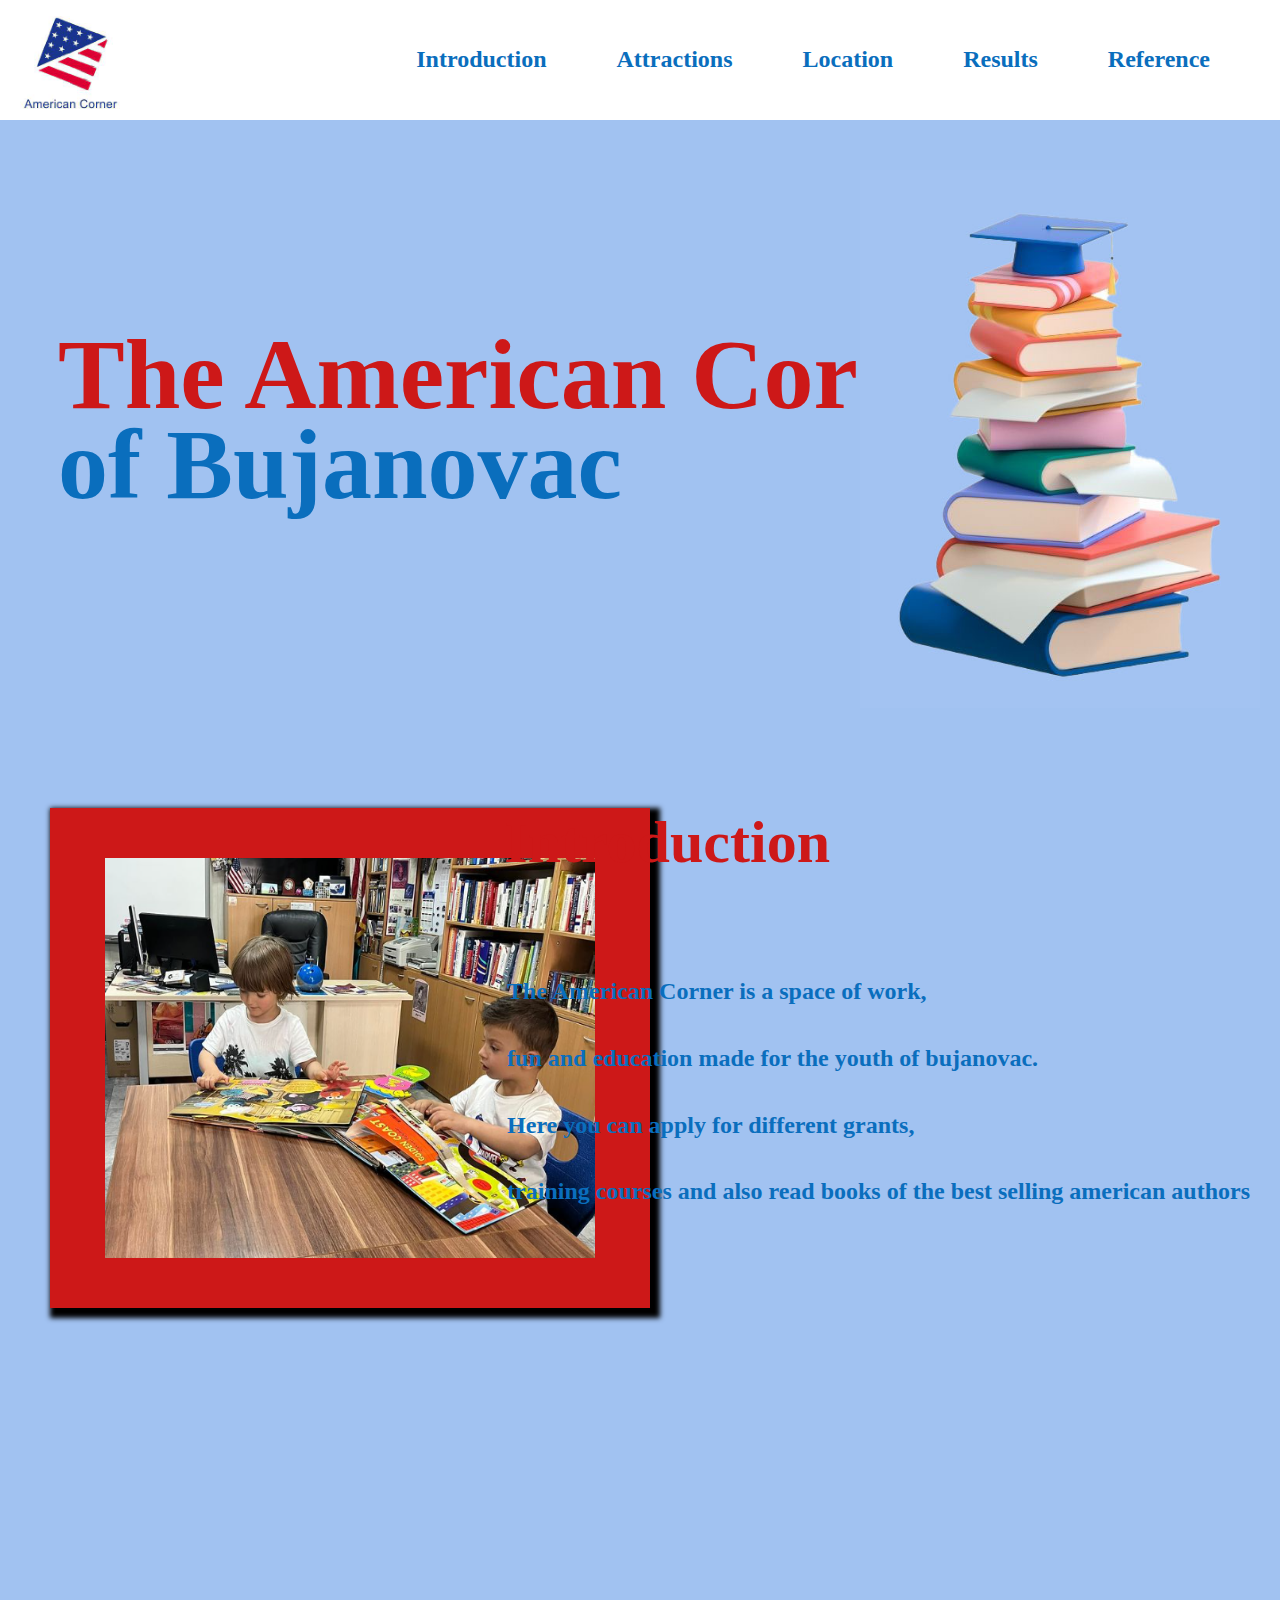
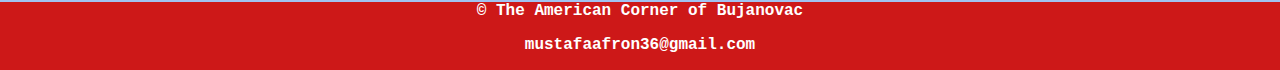
==== American Corner/index.html @ a991ea57 "Add files via upload" ====
<!DOCTYPE html>
<html lang="en">
<head>
    <meta charset="UTF-8">
    <meta http-equiv="X-UA-Compatible" content="IE=edge">
    <meta name="viewport" content="width=device-width, initial-scale=1.0">
    <link rel="stylesheet" href="css/style.css">
    <title>American Corner</title>
</head>
<body>
    <section>
    <header class="head1">
        <div class="list">
            <ol>
                <li><a href="reference.html"><h2>Reference</h2></a></li>
                <li><a href="results.html"><h2>Results</h2></a></li>
                <li><a href="location.html"><h2>Location</h2></a></li>
                <li><a href="attractions.html"><h2>Attractions</h2></a></li>
                <li><a href="#Introduction"><h2>Introduction</h2></a></li>
            </ol>
            <a href="index.html"><img class="img" src="images/download.jpg" ></a>
        </div>
    </header>
    <div class="text">
         <h1 class="h1">The American Corner</h1>
         <h1 class="h2">of Bujanovac</h1>
         <img src="images/AC.jpg">
    </div>
   </section>

    <section class="s1" id="Introduction">
    <div class="content">
            <h1 class="h3">Introduction</h1>
        <div class="text1"> 
            <h2>The American Corner is a space of work,</h2> 
            <h2>fun and education made for the youth of bujanovac.</h2>
            <h2> Here you can apply for different grants,</h2> 
            <h2>training courses and also read books of the best selling american authors </h2>
        </div>
        <div class="bg">
            <div class="image1">
               <img src="images/ac3.png">
            </div>
        </div>
           <br><b><br><br><br><br><br><br><br><br><br>
     </div>

    </section>
    
    <footer class="footer">
        <span>&copy; The American Corner of Bujanovac</span>
        <div id="CONTACT">
            <p>mustafaafron36@gmail.com</p>

        </div>
        
    </footer>

   
       

    
</body>
</html>
---- American Corner/css/style.css ----
body{
    background-color: #A1C2F1;
}
.head1{
    background-color: white;
    width: 100%;
    position: absolute;
    top: 0;
    right: 0;
    left: 0;
}
.list li{
    display: flex;
    float: right;
    margin-right: 70px;
    margin-top: 10px;
}
.img{
    width: 100px;
    height: 100px;
    margin-left: 20px;
}
.list a{
    text-decoration: none;
    color: #0A6EBD;
}
.list a:hover{
    text-decoration: underline;
}
.h1{
    display: flex;
    font-size: 100px;
    justify-content: center;
    align-items: center;
    position: absolute;
    top: 250px;
    margin-left: 50px;
    color: #CD1818;
}
.h2{
    display: flex;
    font-size: 100px;
    justify-content: center;
    align-items: center;
    position: absolute;
    top: 340px;
    margin-left: 50px;
    color: #0A6EBD;
}
.text img{
    position: absolute;
    right: 0;
    height: 550px;
    width: 400px;
    top: 170px;
    margin-right: 20px;
}
.s1{
    margin-top: 700px;
    display: flex;
    background-color: #A1C2F1;
    position: absolute;
    left: 0;
    right: 0;
}

.h3{
    color:#CD1818;
    position: absolute;
    right: 450px;
    font-size: 60px;
    margin-top: 100px;
}
.text1{
    color: #0A6EBD;
    position: absolute;
    right: 30px;
    margin-top: 250px;
    display: flex;
    flex-direction: column;
}
.image1{
    margin-top: 100px;
    margin-left: 55px;
}
.image1 img{
    width: 490px;
    height: 400px;
    margin-top: 50px;
}
.bg{
    background-color: #CD1818;
    width: 600px;
    margin-left: 50px;
    height: 500px;
    box-shadow: 5px 5px 5px 5px;

}
.s2{
    position: absolute;
    bottom: 0;
}
footer{
    background-color: #CD1818;
    color: #fff;
    justify-content: center;
    text-align: center;
    position: absolute;
    bottom: -770px;
    right: 0;
    left: 0;
    width: 100%;
    font-family: 'Courier New', Courier, monospace;
}
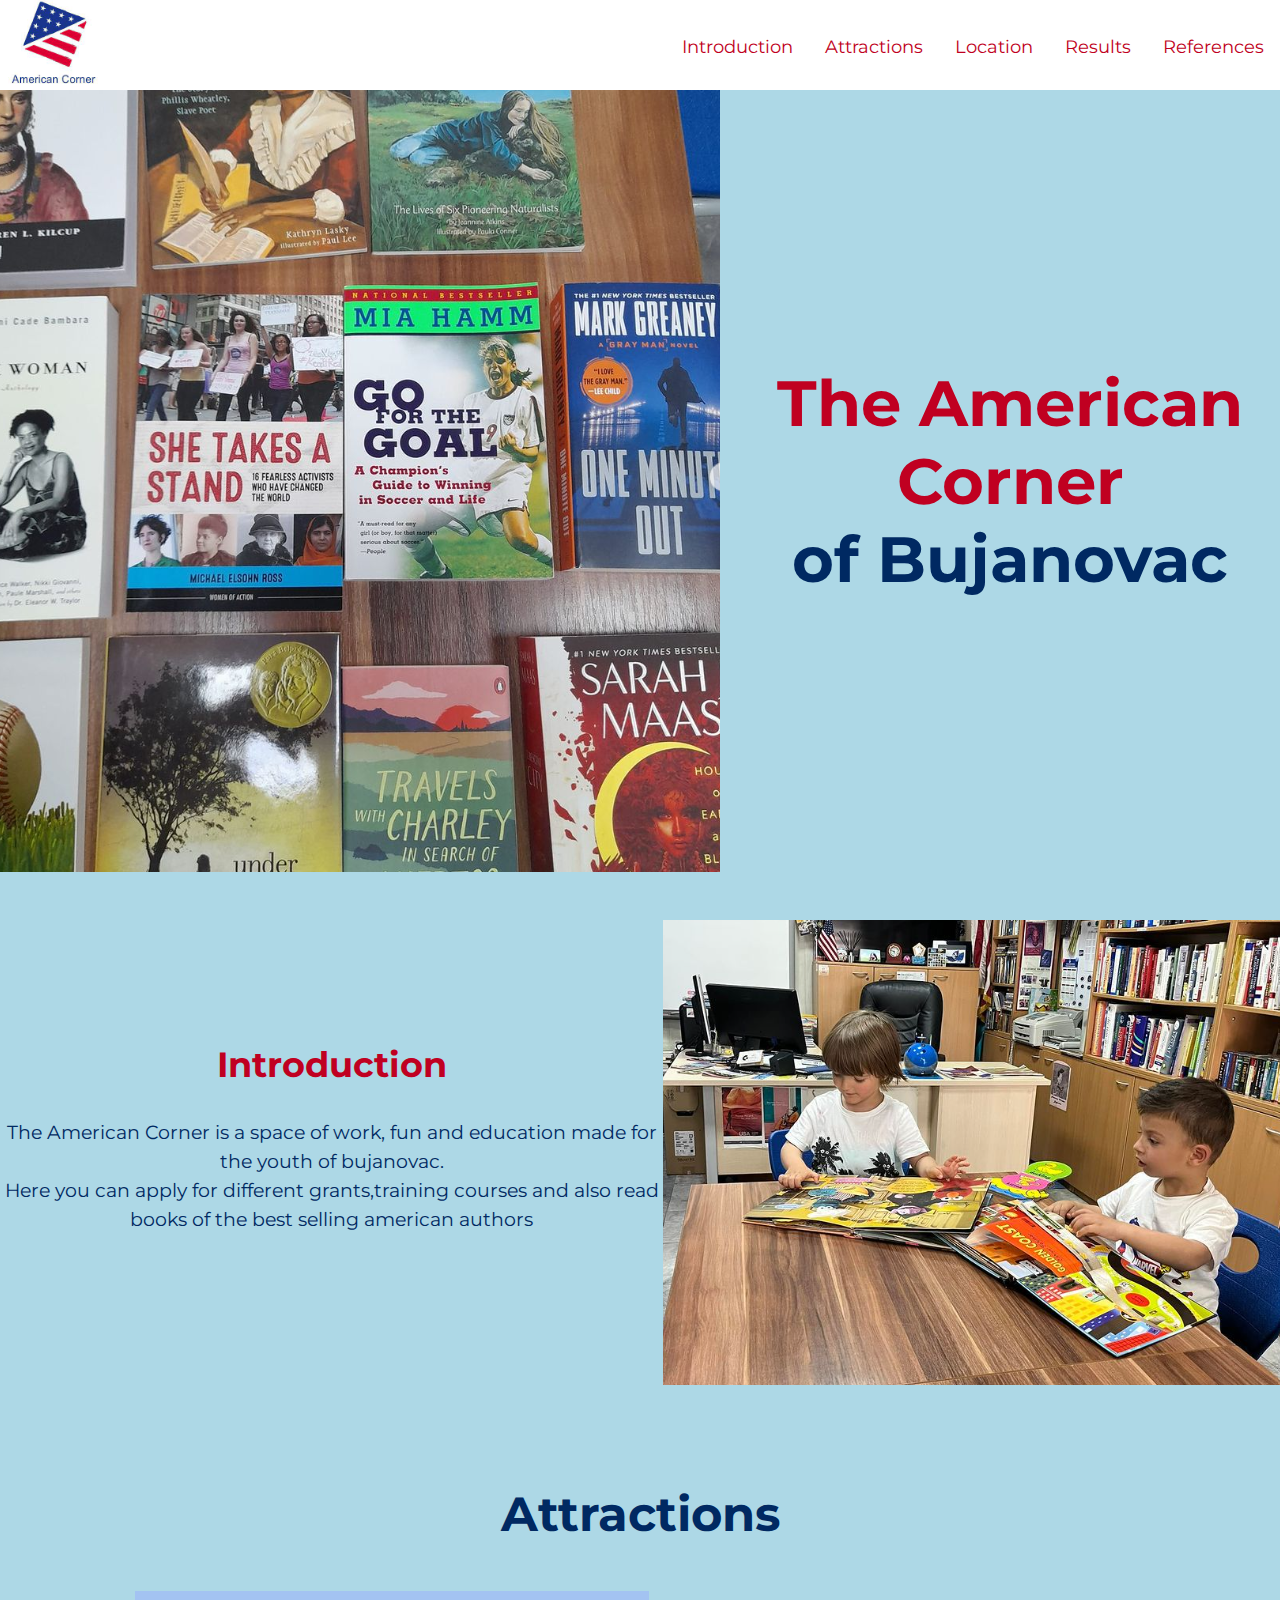
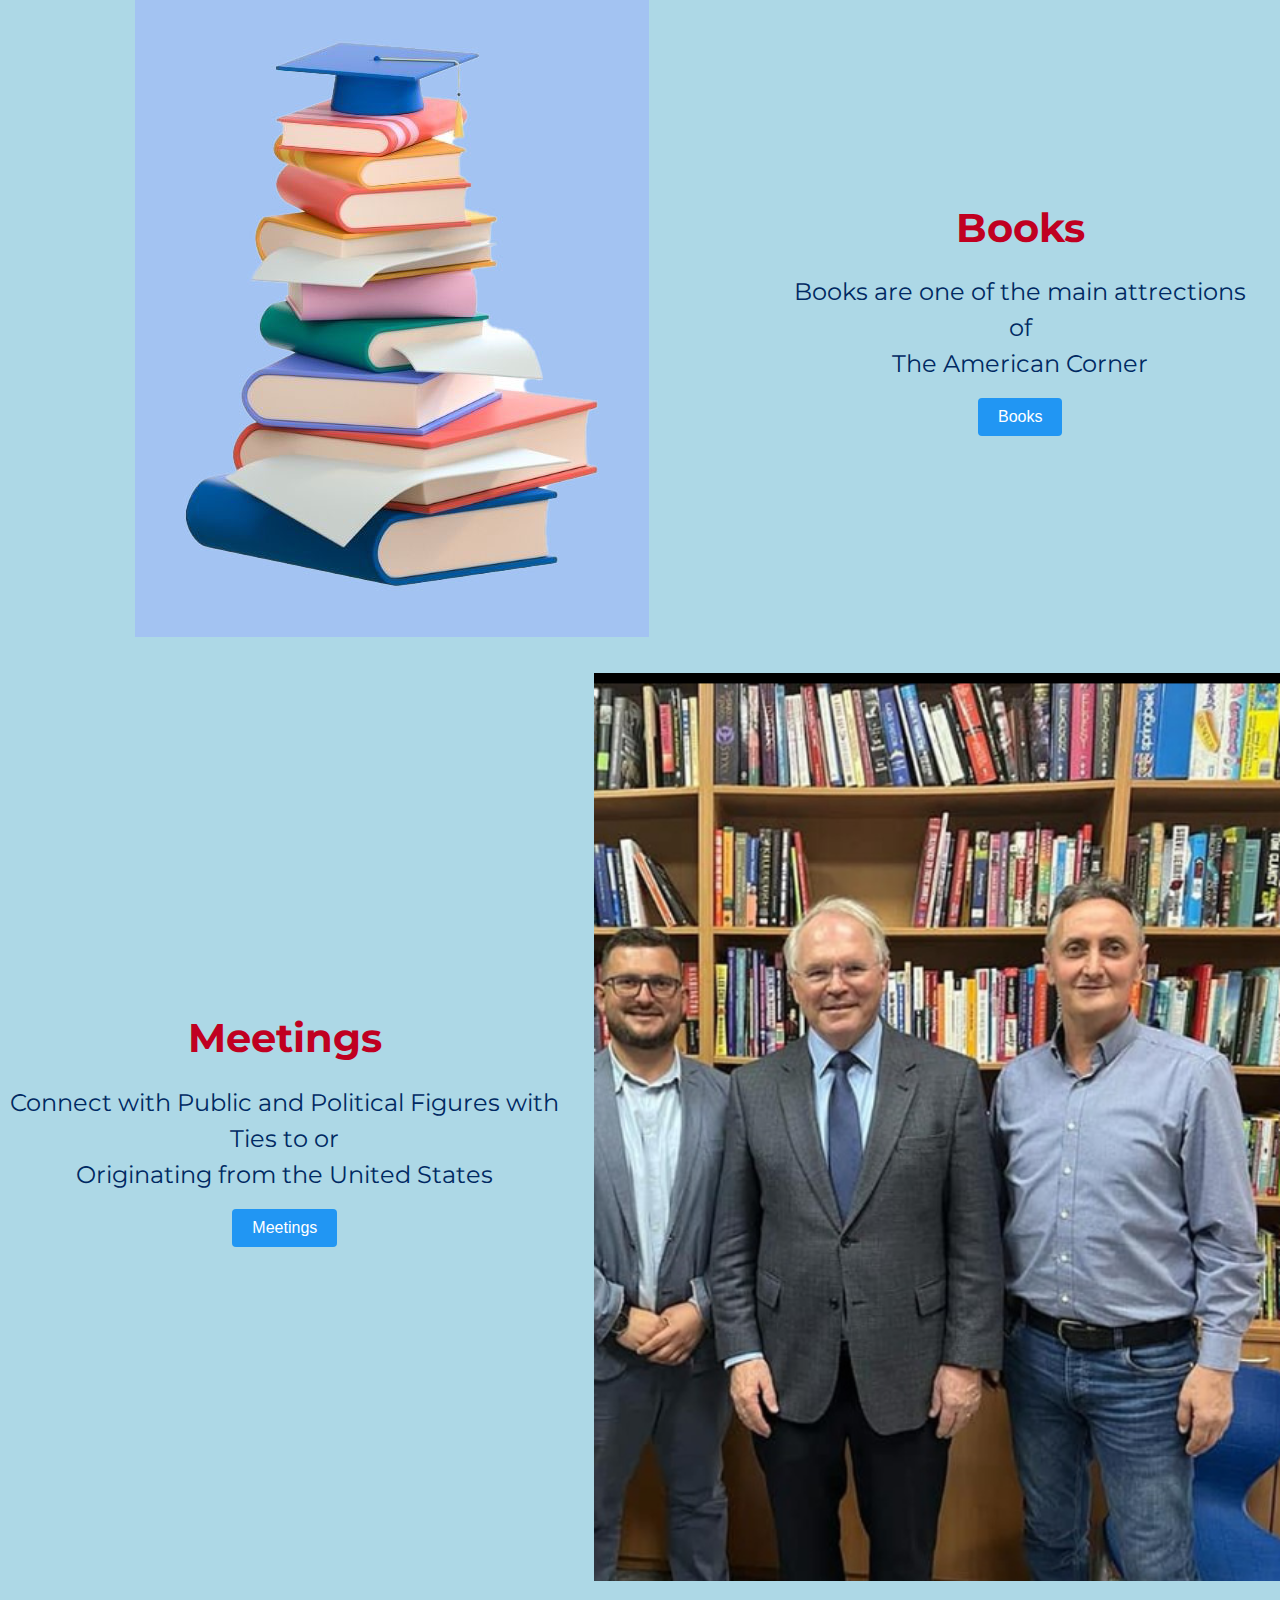
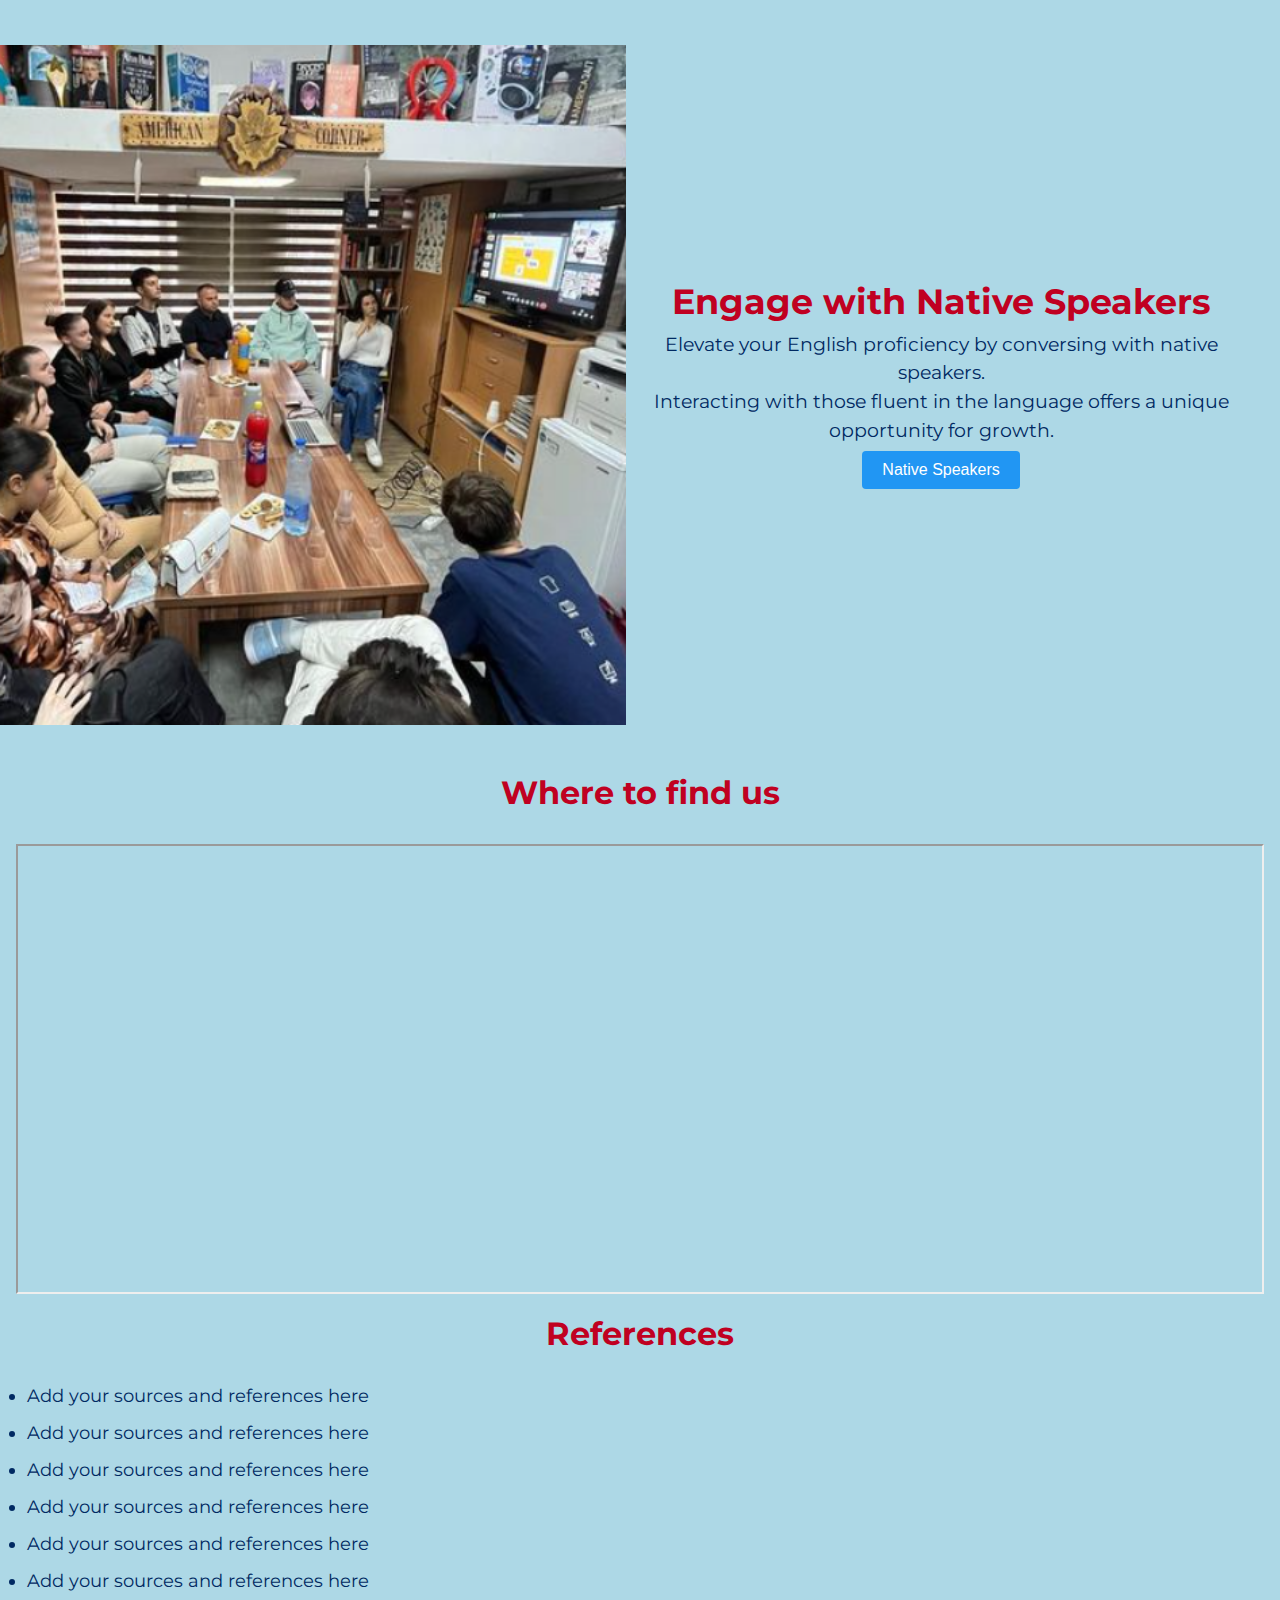
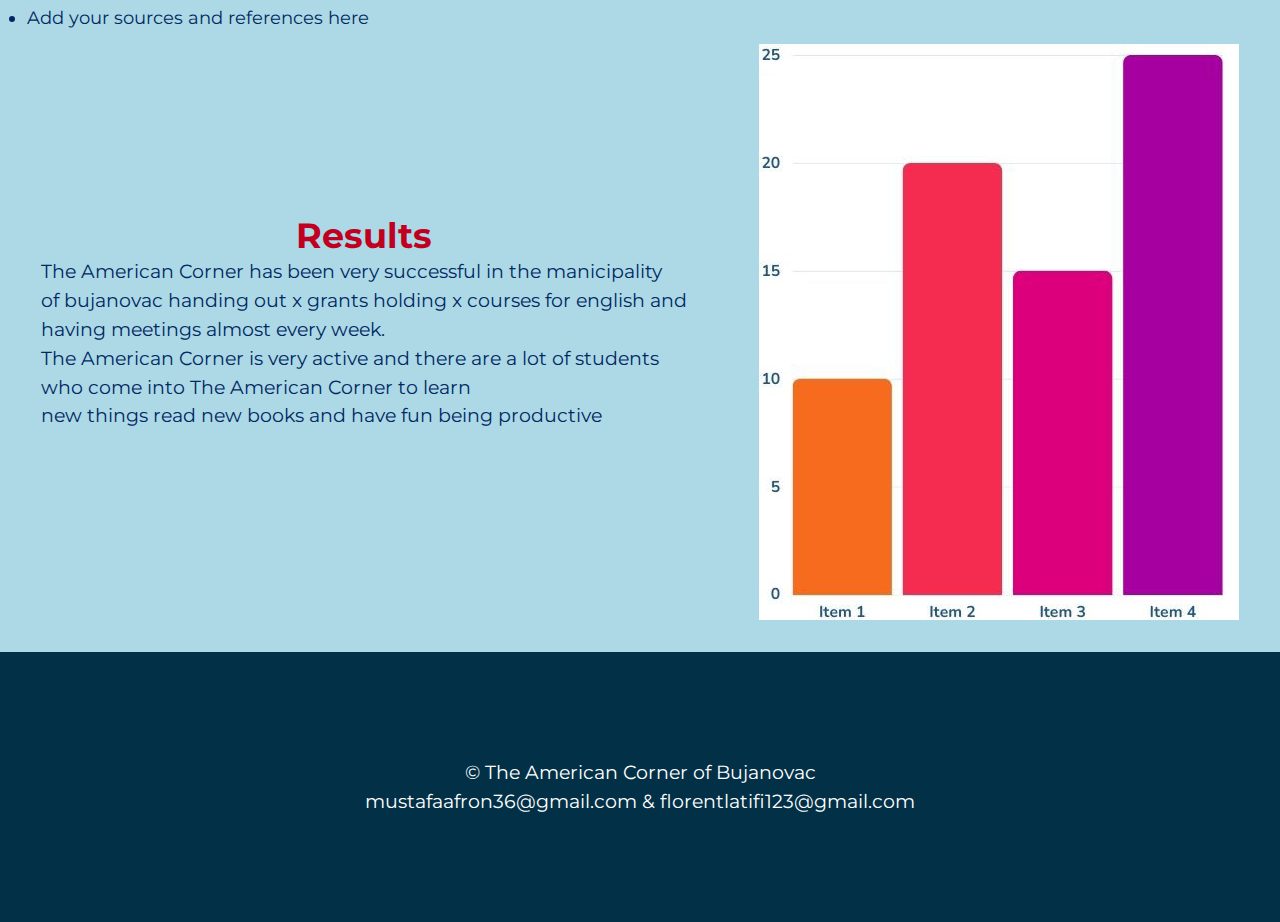
==== commit d6ad2c57: "first commit" ====
--- a/American Corner/index.html
+++ b/American Corner/index.html
@@ -1,64 +1,149 @@
 <!DOCTYPE html>
 <html lang="en">
-<head>
-    <meta charset="UTF-8">
-    <meta http-equiv="X-UA-Compatible" content="IE=edge">
-    <meta name="viewport" content="width=device-width, initial-scale=1.0">
-    <link rel="stylesheet" href="css/style.css">
+  <head>
+    <meta charset="UTF-8" />
+    <meta name="viewport" content="width=device-width, initial-scale=1.0" />
+
     <title>American Corner</title>
-</head>
-<body>
-    <section>
-    <header class="head1">
-        <div class="list">
-            <ol>
-                <li><a href="reference.html"><h2>Reference</h2></a></li>
-                <li><a href="results.html"><h2>Results</h2></a></li>
-                <li><a href="location.html"><h2>Location</h2></a></li>
-                <li><a href="attractions.html"><h2>Attractions</h2></a></li>
-                <li><a href="#Introduction"><h2>Introduction</h2></a></li>
-            </ol>
-            <a href="index.html"><img class="img" src="images/download.jpg" ></a>
+    <link rel="stylesheet" href="./css/style.css" />
+  </head>
+  <body>
+    <header class="header">
+      <nav class="nav">
+        <img
+          src="./images/download.jpg"
+          alt="American Corner Logo"
+          class="logo"
+        />
+        <ul class="nav-list">
+          <a href="" class="nav-link"><li>Introduction</li></a>
+          <a href="" class="nav-link"><li>Attractions</li></a>
+          <a href="" class="nav-link"><li>Location</li></a>
+          <a href="" class="nav-link"><li>Results</li></a>
+          <a href="" class="nav-link"><li>References</li></a>
+        </ul>
+      </nav>
+      <div class="intro-header">
+        <img src="./images/AC4.png" alt="Intro Photo" />
+        <div class="h1-container">
+          <h1 class="h1">The American Corner</h1>
+          <h1 class="blue-header">of Bujanovac</h1>
         </div>
+      </div>
     </header>
-    <div class="text">
-         <h1 class="h1">The American Corner</h1>
-         <h1 class="h2">of Bujanovac</h1>
-         <img src="images/AC.jpg">
-    </div>
-   </section>
 
-    <section class="s1" id="Introduction">
-    <div class="content">
-            <h1 class="h3">Introduction</h1>
-        <div class="text1"> 
-            <h2>The American Corner is a space of work,</h2> 
-            <h2>fun and education made for the youth of bujanovac.</h2>
-            <h2> Here you can apply for different grants,</h2> 
-            <h2>training courses and also read books of the best selling american authors </h2>
+    <main class="intro" id="Introduction">
+      <div class="intro--content">
+        <h3 class="intro--title">Introduction</h3>
+        <p class="intro--text">
+          The American Corner is a space of work, fun and education made for the
+          youth of bujanovac. <br />
+          Here you can apply for different grants,training courses and also read
+          books of the best selling american authors
+        </p>
+      </div>
+
+      <div class="intro-img">
+        <img src="images/ac3.png" class="intro-bg-img" />
+      </div>
+    </main>
+
+    <h1 class="attr-title">Attractions</h1>
+    <section class="attractions">
+      <div class="books">
+        <div class="books-img">
+          <img src="images/AC.jpg" class="attr-img" />
         </div>
-        <div class="bg">
-            <div class="image1">
-               <img src="images/ac3.png">
-            </div>
+        <div class="attr-content">
+          <h3 class="h4-attr">Books</h3>
+          <p class="p-attr">
+            Books are one of the main attrections of <br />
+            The American Corner
+          </p>
+
+          <button class="btn1">Books</button>
         </div>
-           <br><b><br><br><br><br><br><br><br><br><br>
-     </div>
+      </div>
 
+      <div class="attr-content-meetings">
+        <div class="meetings">
+          <h4 class="h4-attr">Meetings</h4>
+          <p class="p-attr">
+            Connect with Public and Political Figures with Ties to or <br />
+            Originating from the United States
+          </p>
+          <button class="btn1">Meetings</button>
+        </div>
+        <img src="images/AC6.png" class="attr-bg-img" />
+      </div>
+
+      <div class="native">
+        <img src="images/AC5.png" class="attr-bg-img2" />
+        <div class="attr-content">
+          <h2 class="native-speakers">Engage with Native Speakers</h2>
+          <p class="native-p">
+            Elevate your English proficiency by conversing with native speakers.
+            <br />
+            Interacting with those fluent in the language offers a unique
+            opportunity for growth.
+          </p>
+          <button class="btn1">Native Speakers</button>
+        </div>
+      </div>
     </section>
-    
+
+    <section class="location">
+      <h3 class="location-title">Where to find us</h3>
+
+      <iframe
+        src="https://www.google.com/maps/embed?pb=!1m18!1m12!1m3!1d1471.7345130307942!2d21.76524306714063!3d42.        46031236520851!2m3!1f0!2f0!3f0!3m2!1i1024!2i768!4f13.        1!3m3!1m2!1s0x1354e3637f65e807%3A0xf1aa898f79e3301f!2sAmerican%20Corner!5e0!3m2!1sen!2srs!4v1687852025716!5m2!1sen!2srs"
+        width="1000"
+        height="450"
+        style="border-style: 1px solid #333"
+        allowfullscreen=""
+        loading="lazy"
+        referrerpolicy="no-referrer-when-downgrade"
+        class="location-map"
+      ></iframe>
+    </section>
+
+    <section class="references">
+      <h1 class="references-title">References</h1>
+
+      <div class="container-text">
+        <ul class="references-list">
+          <li>Add your sources and references here</li>
+          <li>Add your sources and references here</li>
+          <li>Add your sources and references here</li>
+          <li>Add your sources and references here</li>
+          <li>Add your sources and references here</li>
+          <li>Add your sources and references here</li>
+          <li>Add your sources and references here</li>
+        </ul>
+      </div>
+    </section>
+
+    <section class="results" id="results">
+      <div class="results-content">
+        <h3 class="results-title">Results</h3>
+        <p class="results-p">
+          The American Corner has been very successful in the manicipality<br />
+          of bujanovac handing out x grants holding x courses for english and
+          <br />
+          having meetings almost every week. <br />
+          The American Corner is very active and there are a lot of students
+          <br />
+          who come into The American Corner to learn <br />
+          new things read new books and have fun being productive
+        </p>
+      </div>
+
+      <img class="img2" src="images/AC7.jpg" class="results-bg-img" />
+    </section>
+
     <footer class="footer">
-        <span>&copy; The American Corner of Bujanovac</span>
-        <div id="CONTACT">
-            <p>mustafaafron36@gmail.com</p>
-
-        </div>
-        
+      <p>&copy; The American Corner of Bujanovac</p>
+      <p id="CONTACT">mustafaafron36@gmail.com & florentlatifi123@gmail.com</p>
     </footer>
-
-   
-       
-
-    
-</body>
-</html>+  </body>
+</html>
--- a/American Corner/css/style.css
+++ b/American Corner/css/style.css
@@ -1,116 +1,268 @@
-body{
-    background-color: #A1C2F1;
-}
-.head1{
-    background-color: white;
-    width: 100%;
-    position: absolute;
-    top: 0;
-    right: 0;
-    left: 0;
-}
-.list li{
-    display: flex;
-    float: right;
-    margin-right: 70px;
-    margin-top: 10px;
-}
-.img{
-    width: 100px;
-    height: 100px;
-    margin-left: 20px;
-}
-.list a{
-    text-decoration: none;
-    color: #0A6EBD;
-}
-.list a:hover{
-    text-decoration: underline;
-}
-.h1{
-    display: flex;
-    font-size: 100px;
-    justify-content: center;
-    align-items: center;
-    position: absolute;
-    top: 250px;
-    margin-left: 50px;
-    color: #CD1818;
-}
-.h2{
-    display: flex;
-    font-size: 100px;
-    justify-content: center;
-    align-items: center;
-    position: absolute;
-    top: 340px;
-    margin-left: 50px;
-    color: #0A6EBD;
-}
-.text img{
-    position: absolute;
-    right: 0;
-    height: 550px;
-    width: 400px;
-    top: 170px;
-    margin-right: 20px;
-}
-.s1{
-    margin-top: 700px;
-    display: flex;
-    background-color: #A1C2F1;
-    position: absolute;
-    left: 0;
-    right: 0;
-}
-
-.h3{
-    color:#CD1818;
-    position: absolute;
-    right: 450px;
-    font-size: 60px;
-    margin-top: 100px;
-}
-.text1{
-    color: #0A6EBD;
-    position: absolute;
-    right: 30px;
-    margin-top: 250px;
-    display: flex;
-    flex-direction: column;
-}
-.image1{
-    margin-top: 100px;
-    margin-left: 55px;
-}
-.image1 img{
-    width: 490px;
-    height: 400px;
-    margin-top: 50px;
-}
-.bg{
-    background-color: #CD1818;
-    width: 600px;
-    margin-left: 50px;
-    height: 500px;
-    box-shadow: 5px 5px 5px 5px;
-
-}
-.s2{
-    position: absolute;
-    bottom: 0;
-}
-footer{
-    background-color: #CD1818;
-    color: #fff;
-    justify-content: center;
-    text-align: center;
-    position: absolute;
-    bottom: -770px;
-    right: 0;
-    left: 0;
-    width: 100%;
-    font-family: 'Courier New', Courier, monospace;
-}
-
-
+@import url("https://fonts.googleapis.com/css2?family=Cormorant+Garamond:ital@1&family=Montserrat:wght@300;400;500;600&family=Poppins:ital,wght@0,200;0,300;0,400;0,500;1,200;1,300;1,400&display=swap");
+
+/* font-family: 'Cormorant Garamond', serif;
+font-family: 'Montserrat', sans-serif;
+font-family: 'Poppins', sans-serif; 
+
+red #c00021, blue #002962;*/
+
+:root {
+  /* --blue: #002962; */
+  --blue: #c00021;
+  --red: #002962;
+  --white: #fff;
+  --bg-color: lightblue;
+  --black: #000;
+}
+
+* {
+  box-sizing: border-box;
+  padding: 0;
+  margin: 0;
+}
+
+body {
+  background-color: var(--bg-color);
+  font-family: "Montserrat", sans-serif;
+  font-size: 16px;
+}
+.nav {
+  display: flex;
+  justify-content: space-between;
+  width: 100%;
+  height: 90px;
+  background-color: var(--white);
+}
+
+.nav-link {
+  text-decoration: none;
+  color: var(--blue);
+  padding-top: 1.2rem;
+}
+
+.nav-list {
+  display: flex;
+  justify-content: space-between;
+  list-style-type: none;
+  font-size: 1.15rem;
+}
+.logo {
+  margin-left: 0.5rem;
+
+  width: auto;
+}
+li {
+  margin: 1rem;
+}
+/* Define a base font size for the entire page */
+
+.intro-header,
+.intro {
+  display: flex;
+  align-items: center;
+  padding: 0 0 3rem 0; /* 100px / 16px = 6.25rem */
+}
+
+.intro-header img {
+  max-width: 50rem;
+  height: auto;
+}
+
+.h1-container {
+  display: flex;
+  flex-direction: column;
+  justify-content: center;
+  text-align: center;
+  margin-left: 1.25rem; /* 20px / 16px = 1.25rem */
+  font-size: 2rem;
+}
+
+.h1 {
+  /* 24px / 16px = 1.5rem */
+  margin: 0;
+  color: var(--blue);
+}
+
+.blue-header {
+  /* 36px / 16px = 2.25rem */
+  margin: 0;
+  color: var(--red);
+}
+
+.intro-img {
+  width: 50rem;
+}
+
+.intro--title {
+  font-size: 2.2rem;
+  color: var(--blue);
+}
+
+.intro--content {
+  display: flex;
+  flex-direction: column;
+  justify-content: center;
+  text-align: center;
+}
+
+.intro--text {
+  margin: 2rem 0;
+  font-size: 1.2rem;
+  line-height: 1.5;
+  color: var(--red);
+}
+
+.attr-title {
+  display: flex;
+  justify-content: center;
+  align-self: center;
+  color: var(--red);
+  margin: 1em 0;
+  font-size: 3rem;
+}
+
+.books {
+  display: flex;
+
+  text-align: center;
+}
+
+.books-img {
+  width: 50rem;
+}
+
+.attr-content {
+  display: flex;
+  flex-direction: column;
+  justify-content: center;
+  align-self: center;
+  flex-wrap: wrap;
+}
+
+.h4-attr {
+  font-size: 2.5rem;
+  color: var(--blue);
+  margin: 0.4rem;
+}
+
+.p-attr {
+  font-size: 1.5rem;
+  padding: 1rem 0;
+  line-height: 1.5;
+  color: var(--red);
+}
+
+.btn1 {
+  display: inline-block;
+  padding: 10px 20px;
+  background-color: #2196f3;
+  color: white;
+  border: none;
+  border-radius: 4px;
+  font-size: 16px;
+  cursor: pointer;
+  transition: background-color 0.3s ease;
+}
+
+.btn1:hover {
+  background-color: #1976d2;
+}
+
+.btn1:focus {
+  outline: none;
+  background-color: #1565c0;
+}
+
+.attr-content-meetings,
+.native,
+.results {
+  display: flex;
+  justify-content: center;
+  align-items: center;
+}
+
+.meetings,
+.attr-content {
+  display: flex;
+  flex-direction: column;
+  justify-content: center;
+  align-items: center;
+  flex-wrap: wrap;
+  text-align: center;
+  margin-right: 1.5rem;
+}
+
+.attr-bg-img,
+.attr-bg-img2 {
+  padding: 2rem 0;
+  width: 50rem;
+  height: auto;
+}
+
+.native-speakers {
+  color: var(--blue);
+  font-size: 2.2rem;
+}
+
+.native-p {
+  font-size: 1.2rem;
+  padding: 0.4rem 0;
+  line-height: 1.5;
+  color: var(--red);
+}
+
+.location {
+  margin: 1em;
+}
+.location-map {
+  width: 100%;
+}
+
+.location-title,
+.references-title {
+  display: flex;
+  justify-content: center;
+  align-self: center;
+  color: var(--blue);
+  font-size: 2rem;
+  margin-bottom: 1em;
+}
+.results {
+  margin-bottom: 2em;
+}
+.container-text {
+  font-size: 1.1rem;
+  margin: 0.7rem;
+  color: var(--red);
+}
+
+.results-content {
+  padding-right: 3rem;
+  margin-right: 1.5em;
+  margin-bottom: 1.2rem;
+}
+
+.results-title {
+  font-size: 2.2rem;
+  color: var(--blue);
+  text-align: center;
+}
+
+.results-p {
+  color: var(--red);
+  font-size: 1.2rem;
+  line-height: 1.5;
+}
+
+.footer {
+  height: 30vh;
+  width: 100%;
+  background-color: #023047;
+  color: var(--white);
+  display: flex;
+  justify-content: center;
+  align-items: center;
+  flex-direction: column;
+  font-size: 1.2rem;
+  line-height: 1.5;
+}
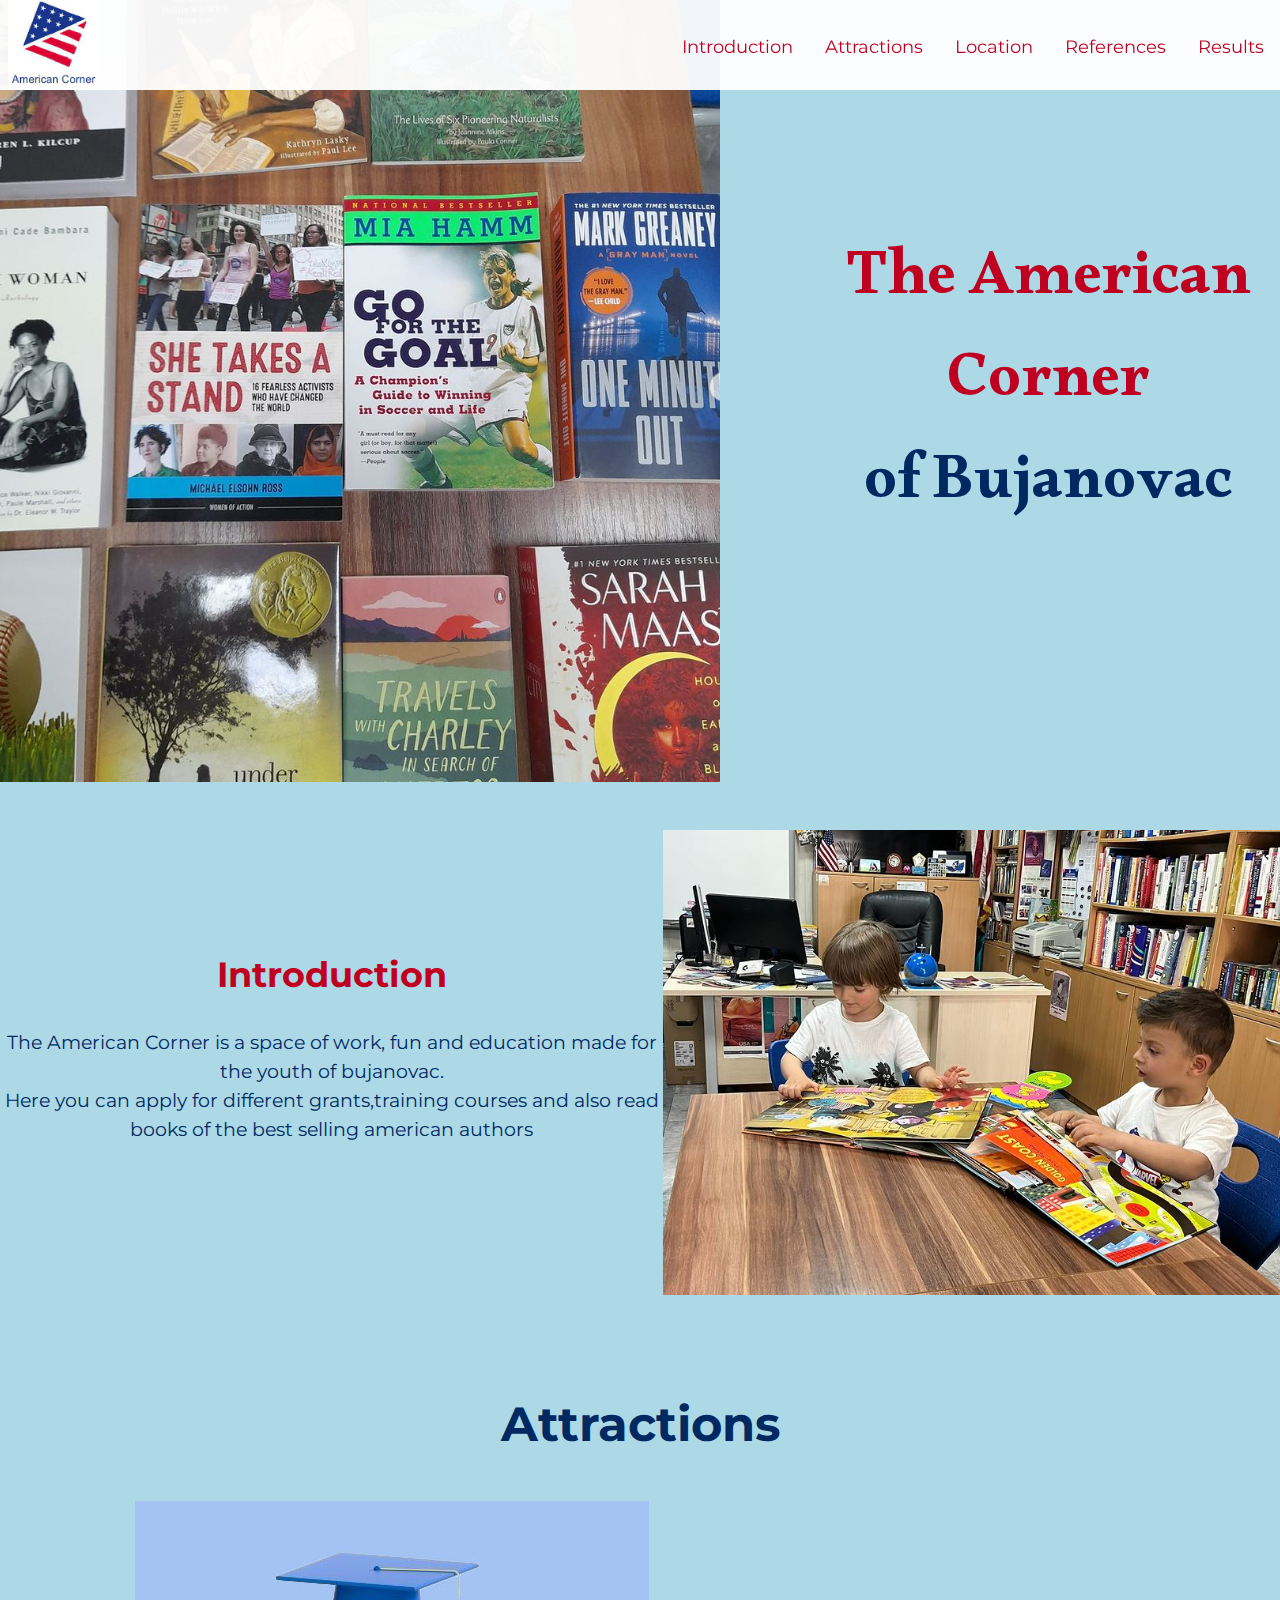
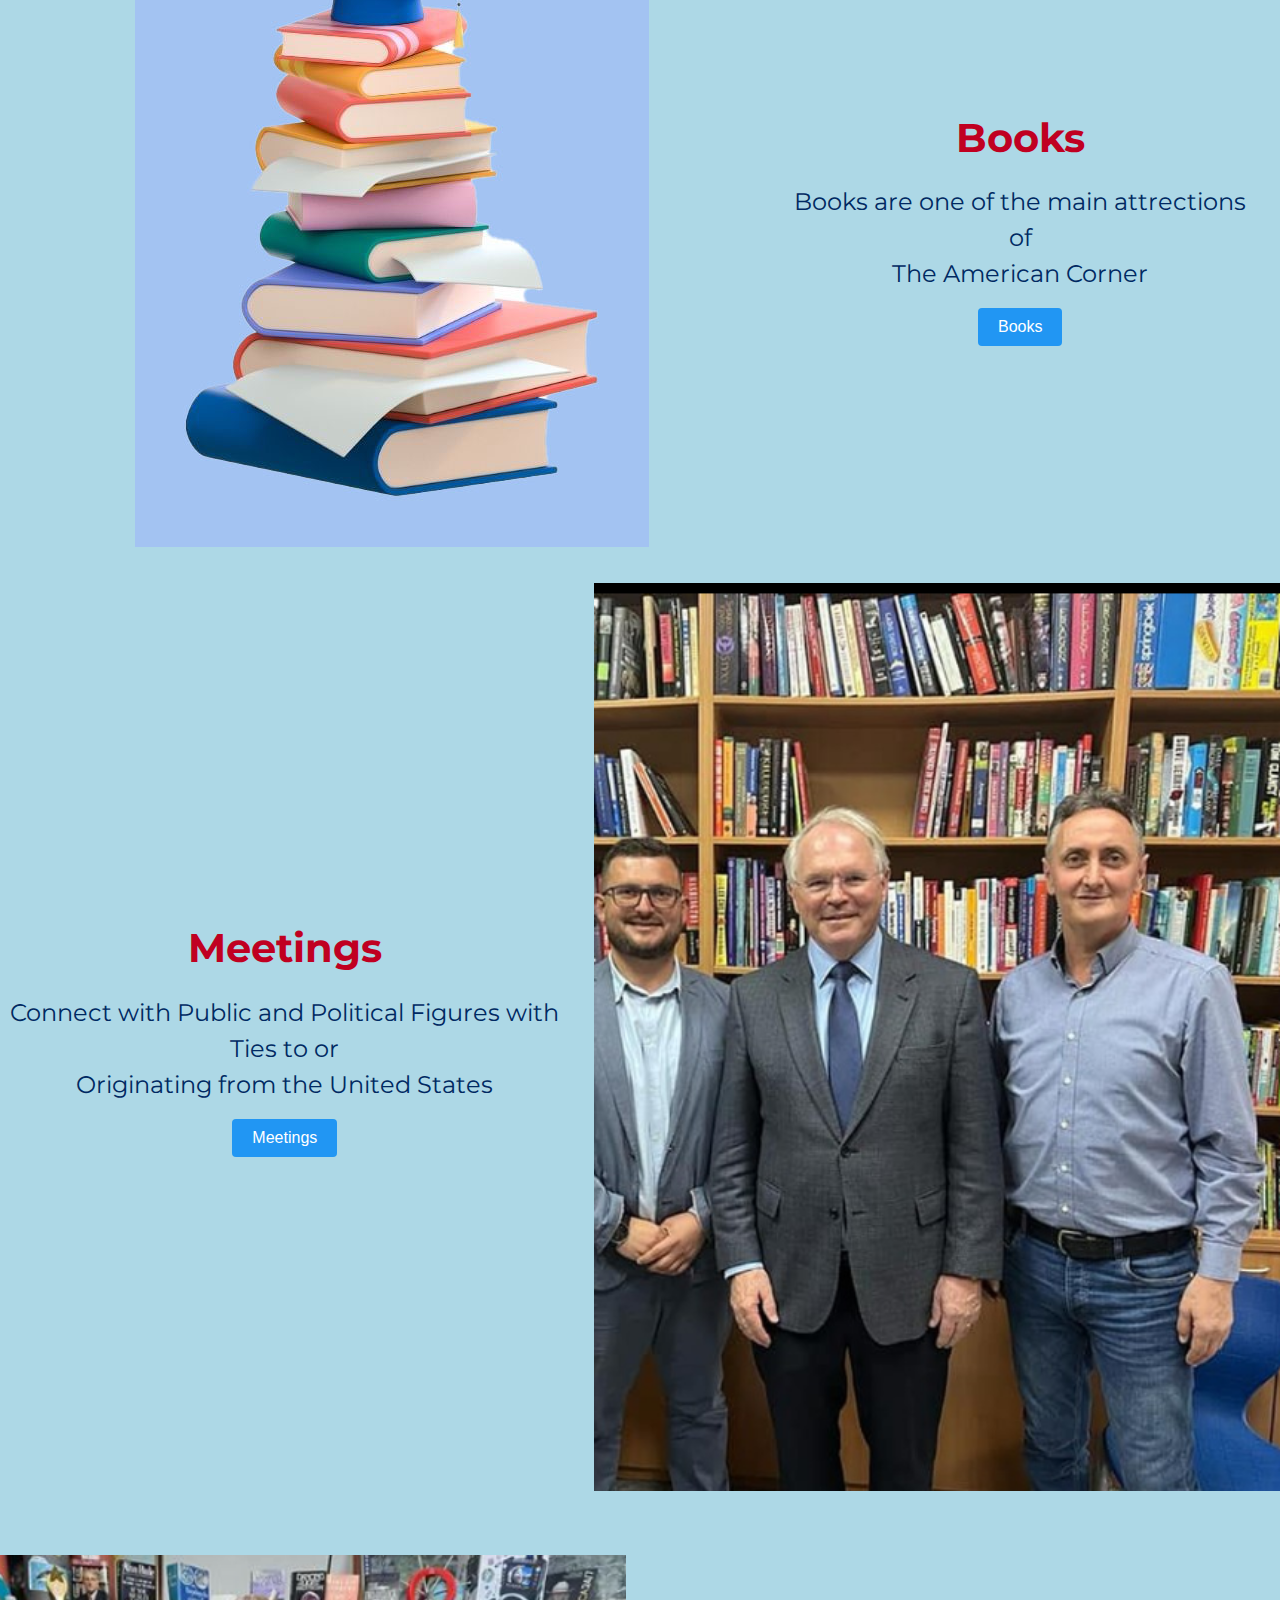
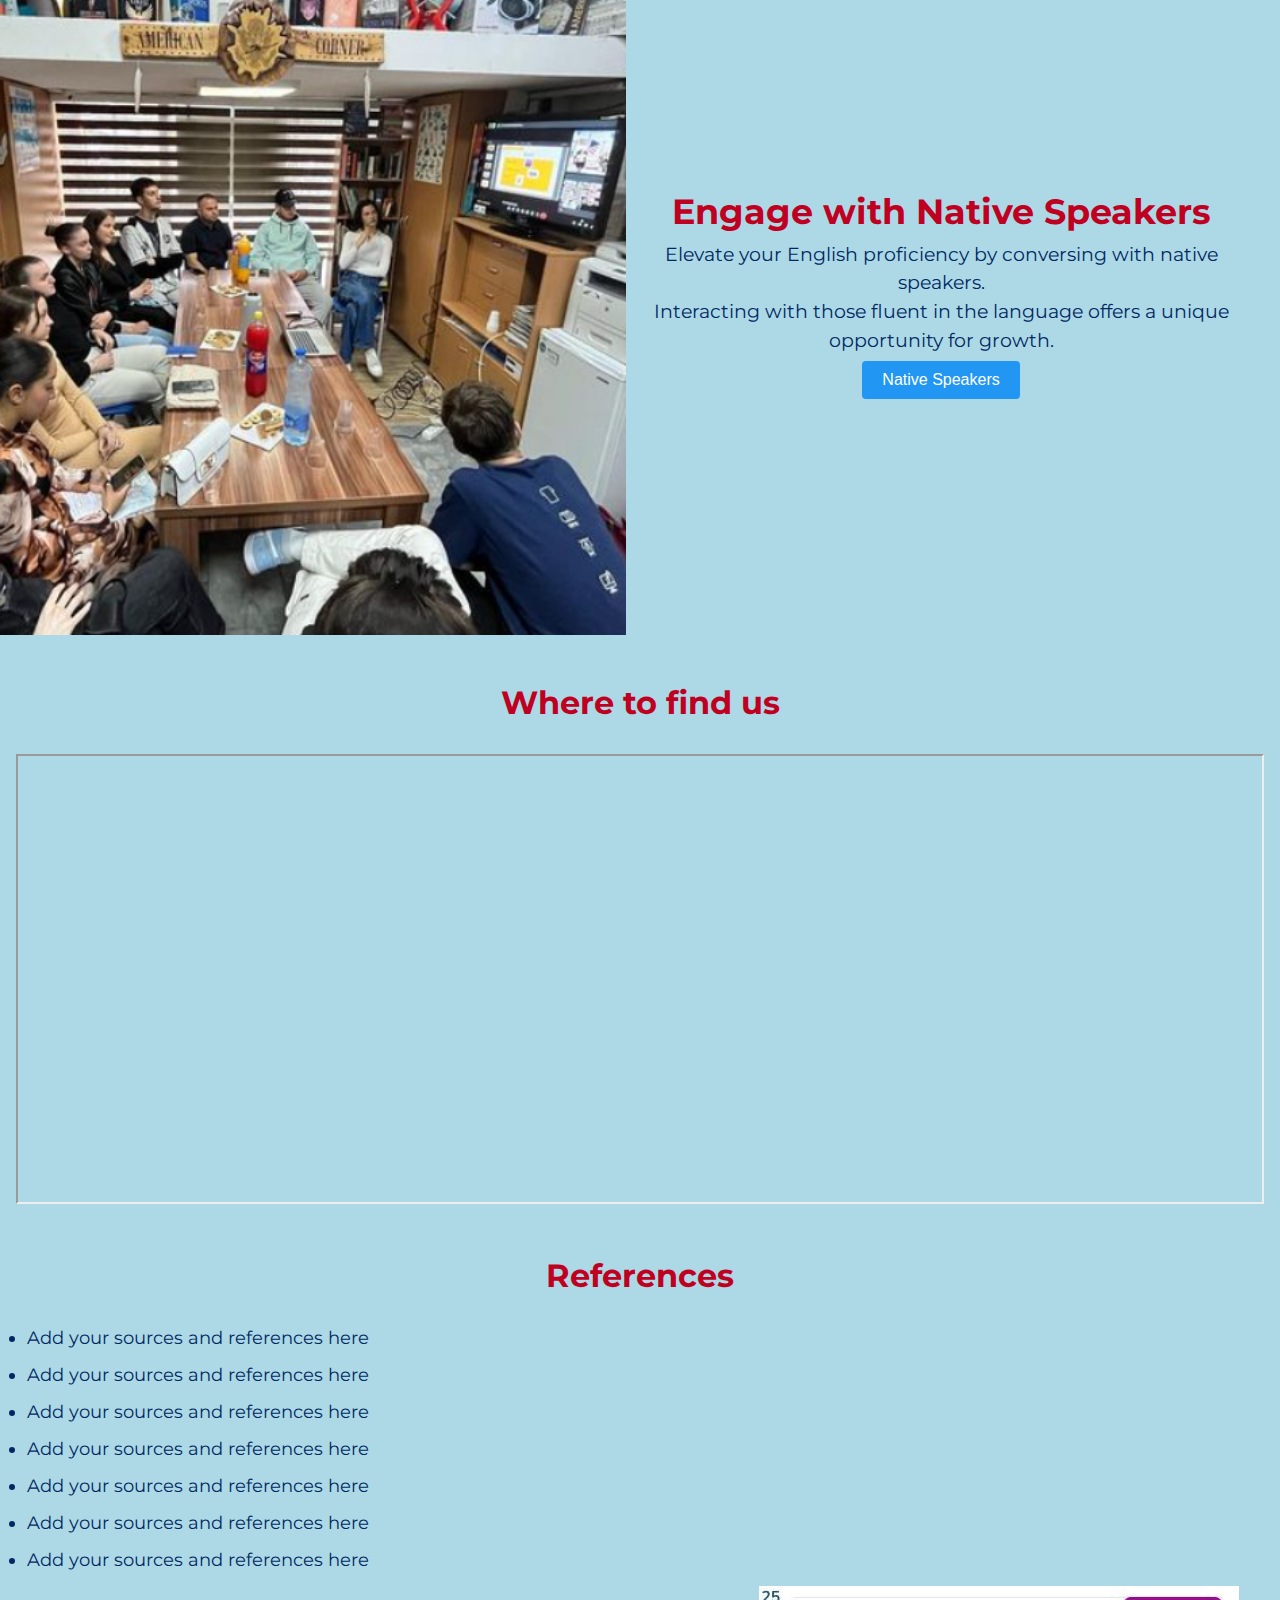
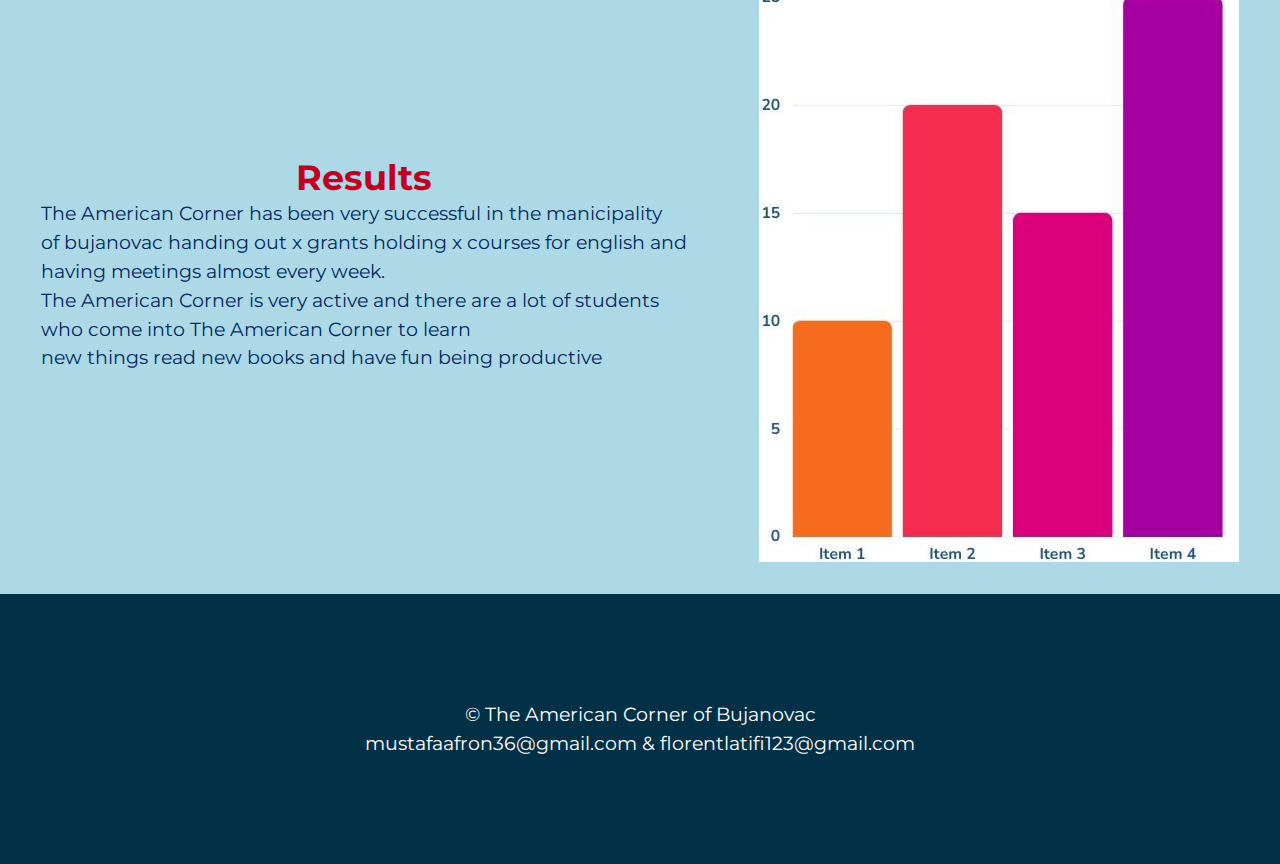
==== commit 795e1d80: "second commit" ====
--- a/American Corner/index.html
+++ b/American Corner/index.html
@@ -6,21 +6,22 @@
 
     <title>American Corner</title>
     <link rel="stylesheet" href="./css/style.css" />
+    <script defer src="./script.js"></script>
   </head>
   <body>
     <header class="header">
-      <nav class="nav">
+      <nav class="nav sticky" id="nav">
         <img
           src="./images/download.jpg"
           alt="American Corner Logo"
           class="logo"
         />
         <ul class="nav-list">
-          <a href="" class="nav-link"><li>Introduction</li></a>
-          <a href="" class="nav-link"><li>Attractions</li></a>
-          <a href="" class="nav-link"><li>Location</li></a>
-          <a href="" class="nav-link"><li>Results</li></a>
-          <a href="" class="nav-link"><li>References</li></a>
+          <a href="#Introduction" class="nav-link"><li>Introduction</li></a>
+          <a href="#attractions" class="nav-link"><li>Attractions</li></a>
+          <a href="#location" class="nav-link"><li>Location</li></a>
+          <a href="#references" class="nav-link"><li>References</li></a>
+          <a href="#results" class="nav-link"><li>Results</li></a>
         </ul>
       </nav>
       <div class="intro-header">
@@ -48,7 +49,7 @@
       </div>
     </main>
 
-    <h1 class="attr-title">Attractions</h1>
+    <h1 class="attr-title" id="attractions">Attractions</h1>
     <section class="attractions">
       <div class="books">
         <div class="books-img">
@@ -92,7 +93,7 @@
       </div>
     </section>
 
-    <section class="location">
+    <section class="location" id="location">
       <h3 class="location-title">Where to find us</h3>
 
       <iframe
@@ -107,7 +108,7 @@
       ></iframe>
     </section>
 
-    <section class="references">
+    <section class="references" id="references">
       <h1 class="references-title">References</h1>
 
       <div class="container-text">
--- a/American Corner/css/style.css
+++ b/American Corner/css/style.css
@@ -1,4 +1,5 @@
 @import url("https://fonts.googleapis.com/css2?family=Cormorant+Garamond:ital@1&family=Montserrat:wght@300;400;500;600&family=Poppins:ital,wght@0,200;0,300;0,400;0,500;1,200;1,300;1,400&display=swap");
+@import url("https://fonts.googleapis.com/css2?family=Cormorant+Garamond:ital@1&family=Montserrat:wght@300;400;500;600&family=Poppins:ital,wght@0,200;0,300;0,400;0,500;1,200;1,300;1,400&family=Ruwudu:wght@700&display=swap");
 
 /* font-family: 'Cormorant Garamond', serif;
 font-family: 'Montserrat', sans-serif;
@@ -34,6 +35,12 @@
   background-color: var(--white);
 }
 
+#nav {
+  position: fixed;
+  background-color: rgba(255, 255, 255, 0.95);
+  transition: background-color 0.3s ease;
+}
+
 .nav-link {
   text-decoration: none;
   color: var(--blue);
@@ -75,6 +82,11 @@
   text-align: center;
   margin-left: 1.25rem; /* 20px / 16px = 1.25rem */
   font-size: 2rem;
+}
+
+.h1-container {
+  font-family: "Ruwudu", serif;
+  margin-left: 3em;
 }
 
 .h1 {
@@ -227,6 +239,10 @@
   font-size: 2rem;
   margin-bottom: 1em;
 }
+
+.references {
+  margin-top: 3rem;
+}
 .results {
   margin-bottom: 2em;
 }
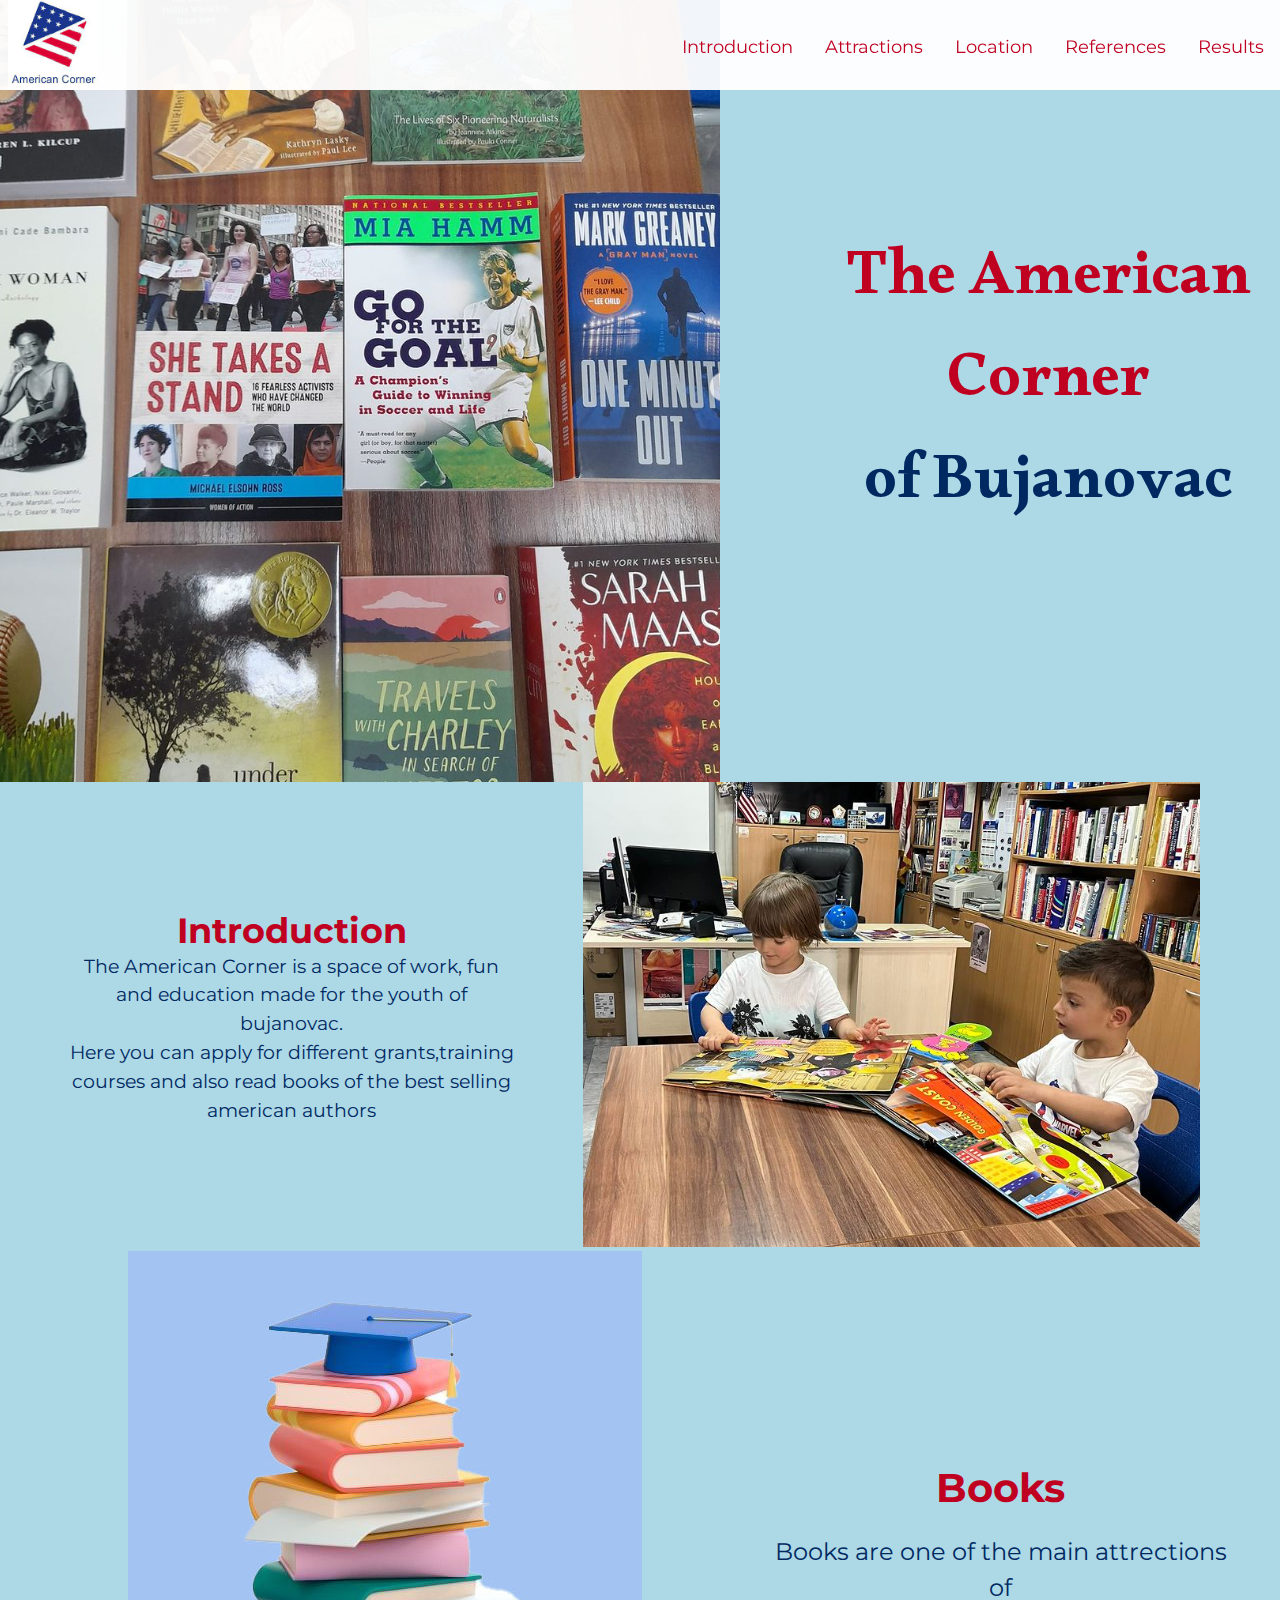
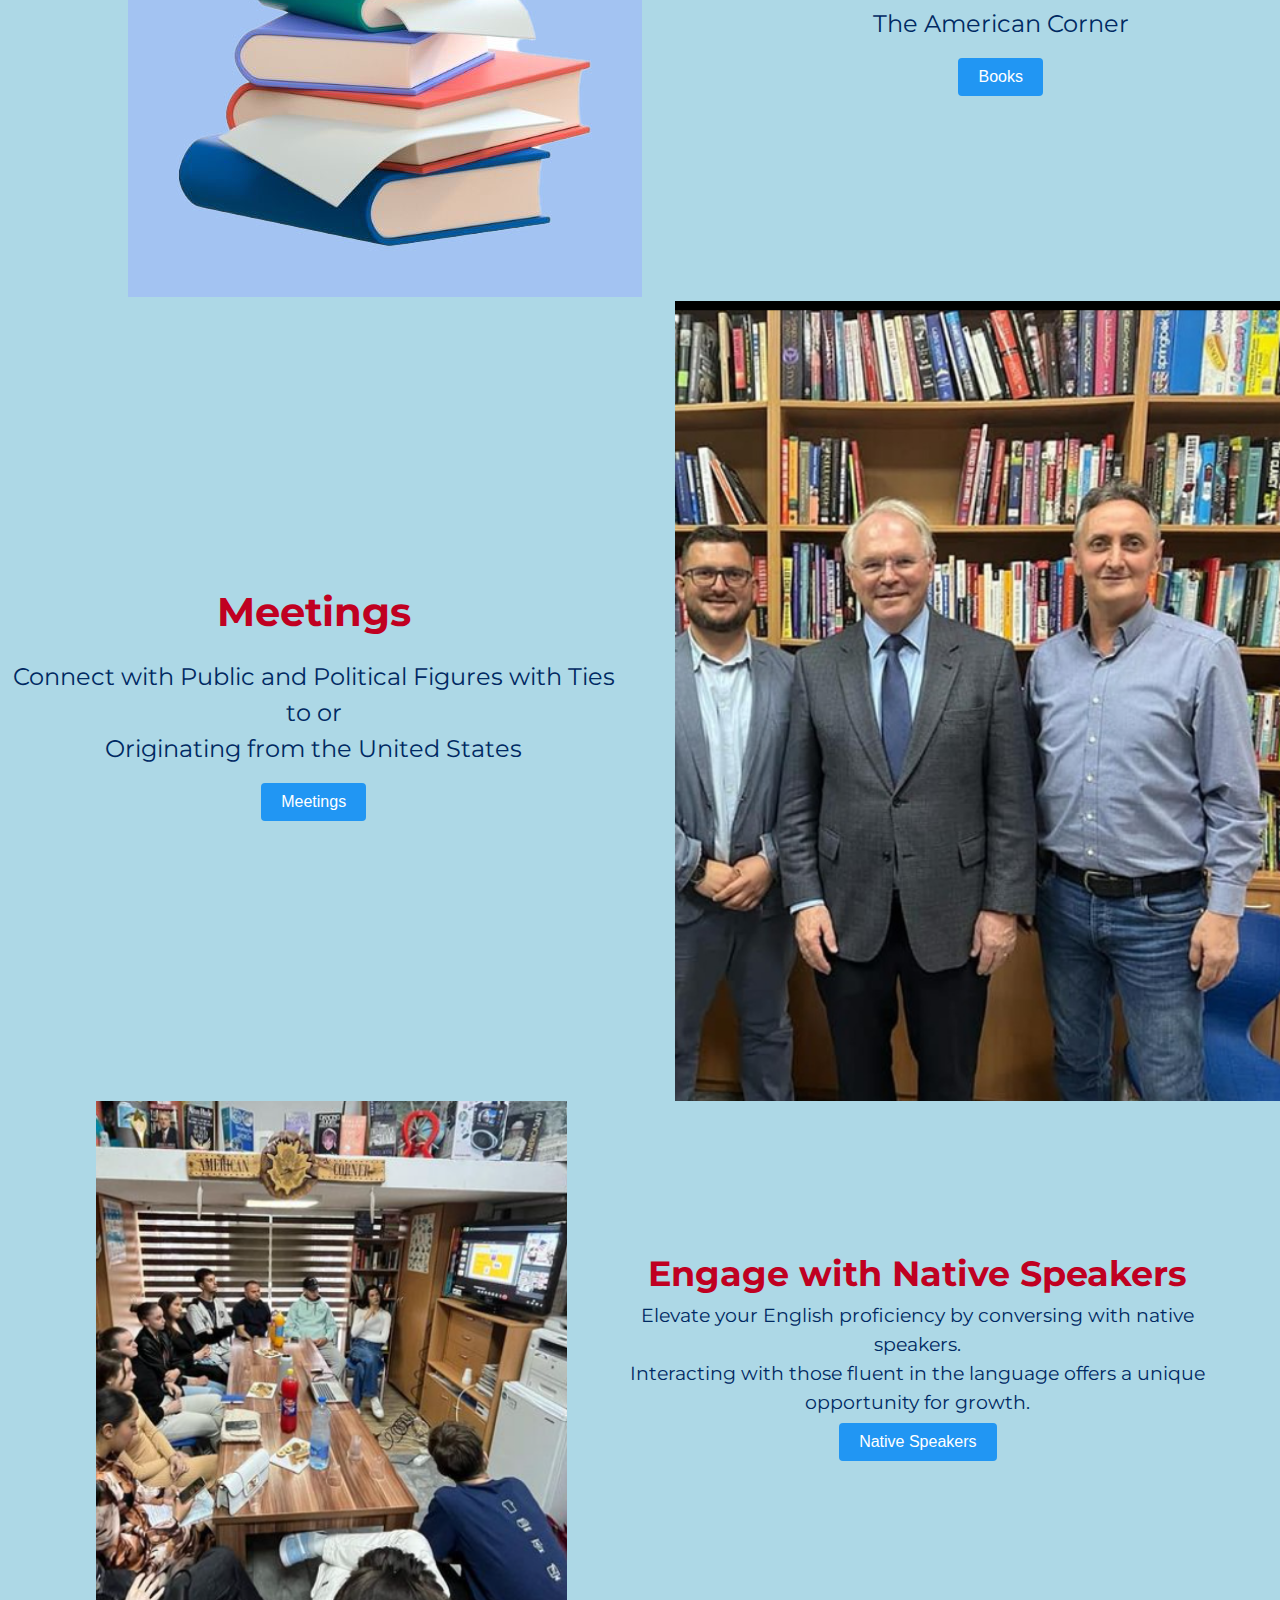
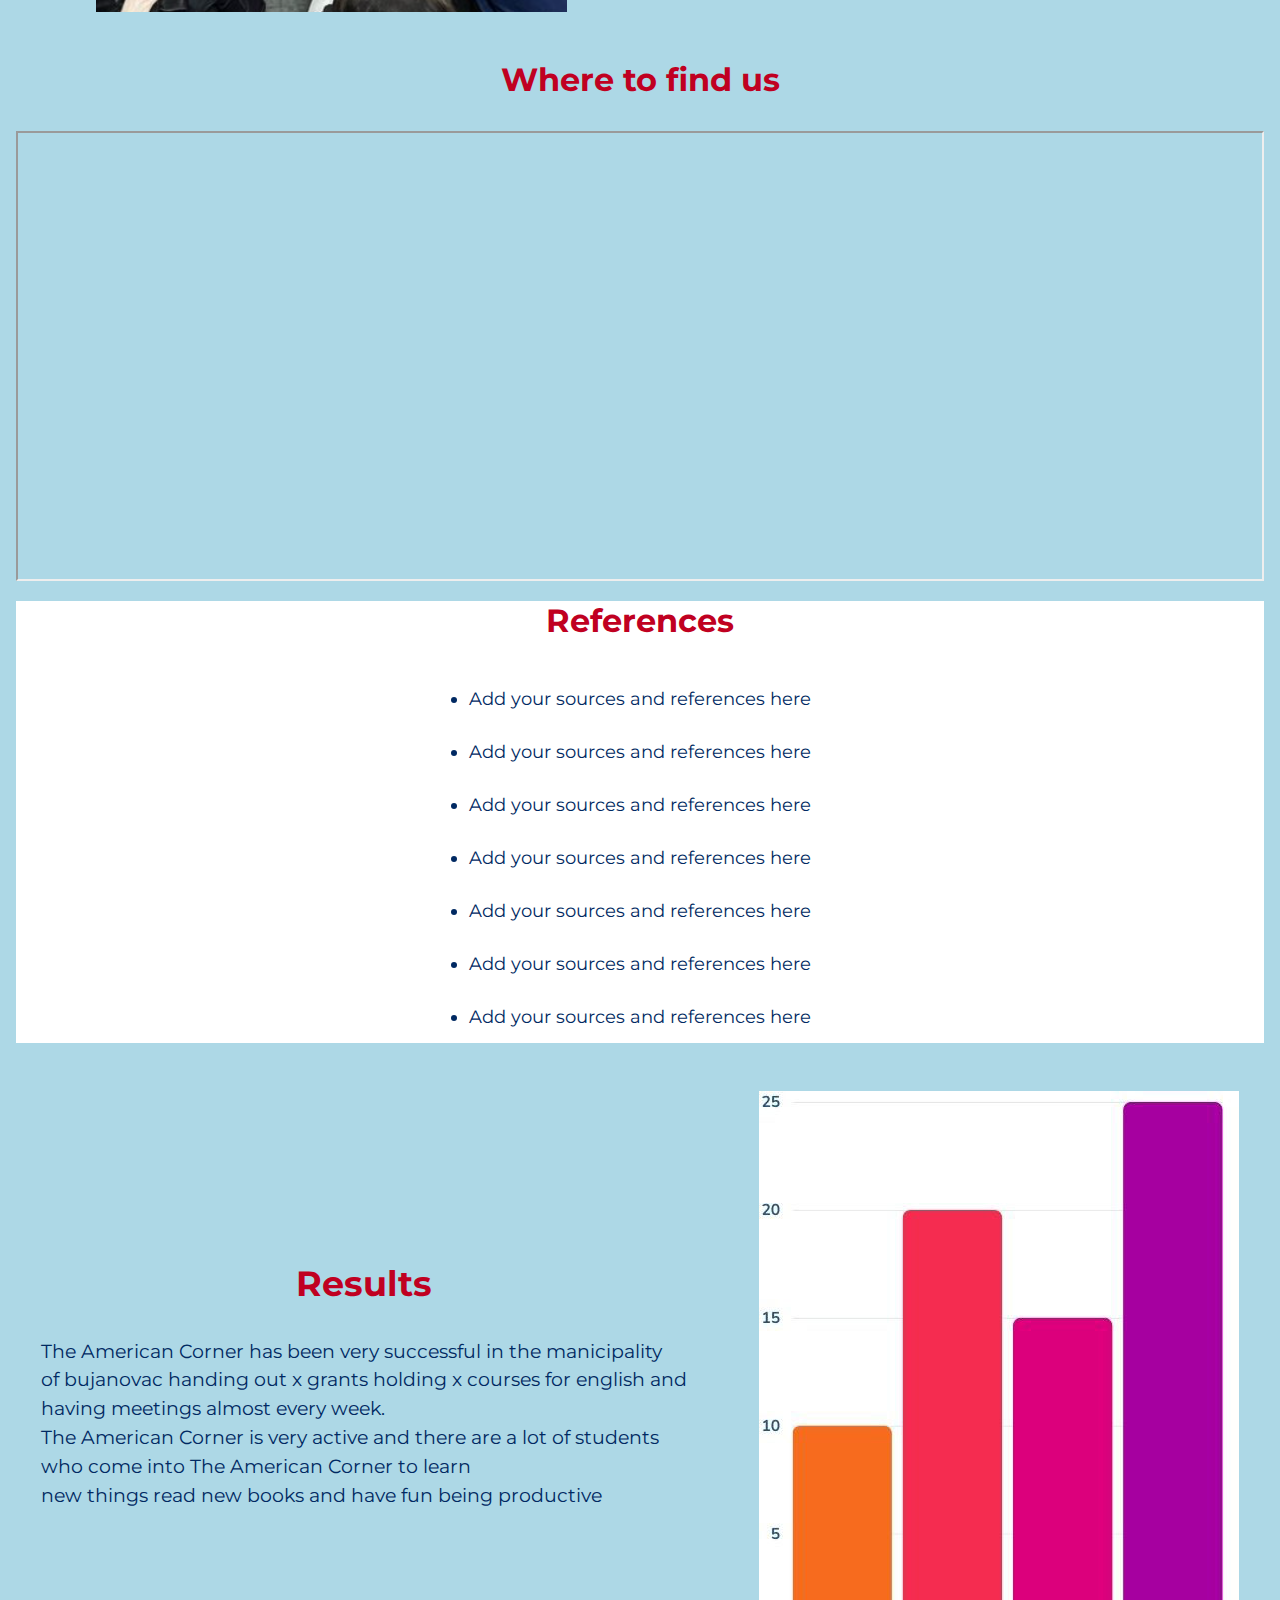
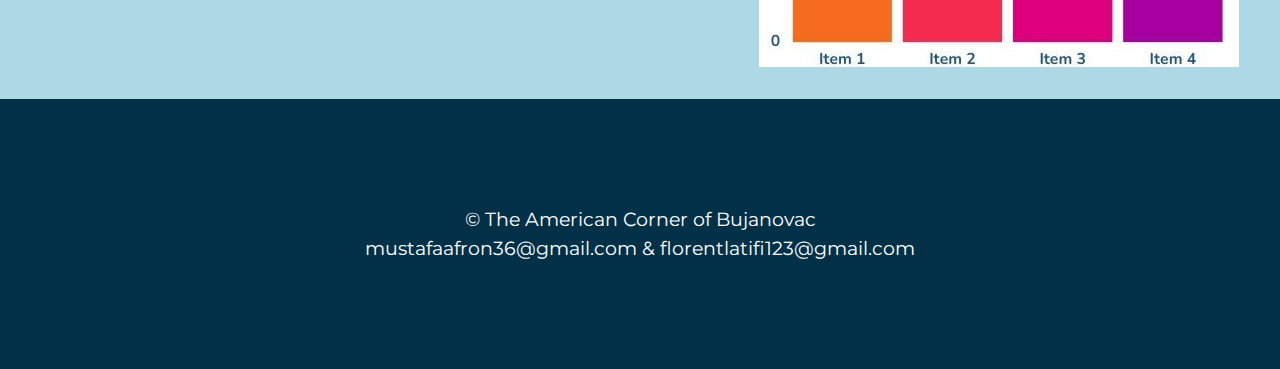
==== commit 1d34c875: "push" ====
--- a/American Corner/index.html
+++ b/American Corner/index.html
@@ -32,7 +32,6 @@
         </div>
       </div>
     </header>
-
     <main class="intro" id="Introduction">
       <div class="intro--content">
         <h3 class="intro--title">Introduction</h3>
@@ -49,7 +48,6 @@
       </div>
     </main>
 
-    <h1 class="attr-title" id="attractions">Attractions</h1>
     <section class="attractions">
       <div class="books">
         <div class="books-img">
@@ -62,7 +60,7 @@
             The American Corner
           </p>
 
-          <button class="btn1">Books</button>
+          <button class="btn1" id="btn1">Books</button>
         </div>
       </div>
 
@@ -73,7 +71,7 @@
             Connect with Public and Political Figures with Ties to or <br />
             Originating from the United States
           </p>
-          <button class="btn1">Meetings</button>
+          <button class="btn1" id="btn2">Meetings</button>
         </div>
         <img src="images/AC6.png" class="attr-bg-img" />
       </div>
@@ -88,7 +86,7 @@
             Interacting with those fluent in the language offers a unique
             opportunity for growth.
           </p>
-          <button class="btn1">Native Speakers</button>
+          <button class="btn1" id="btn3">Native Speakers</button>
         </div>
       </div>
     </section>
--- a/American Corner/css/style.css
+++ b/American Corner/css/style.css
@@ -20,6 +20,7 @@
   box-sizing: border-box;
   padding: 0;
   margin: 0;
+  display: flexbox;
 }
 
 body {
@@ -27,6 +28,9 @@
   font-family: "Montserrat", sans-serif;
   font-size: 16px;
 }
+.header {
+  width: 100%;
+}
 .nav {
   display: flex;
   justify-content: space-between;
@@ -65,9 +69,10 @@
 
 .intro-header,
 .intro {
-  display: flex;
-  align-items: center;
-  padding: 0 0 3rem 0; /* 100px / 16px = 6.25rem */
+  width: 100%;
+  display: flex;
+  align-items: center;
+  padding: 0; /* 100px / 16px = 6.25rem */
 }
 
 .intro-header img {
@@ -102,7 +107,8 @@
 }
 
 .intro-img {
-  width: 50rem;
+  width: 40rem;
+  margin-right: 5rem;
 }
 
 .intro--title {
@@ -118,10 +124,11 @@
 }
 
 .intro--text {
-  margin: 2rem 0;
+  margin: 0 2rem;
   font-size: 1.2rem;
   line-height: 1.5;
   color: var(--red);
+  padding: 0 2rem;
 }
 
 .attr-title {
@@ -186,11 +193,17 @@
 }
 
 .attr-content-meetings,
-.native,
 .results {
   display: flex;
   justify-content: center;
   align-items: center;
+  margin-top: -2rem;
+}
+.native {
+  display: flex;
+  justify-content: center;
+  align-items: center;
+  margin-top: -4rem;
 }
 
 .meetings,
@@ -201,14 +214,18 @@
   align-items: center;
   flex-wrap: wrap;
   text-align: center;
-  margin-right: 1.5rem;
+  margin-right: 3rem;
 }
 
 .attr-bg-img,
 .attr-bg-img2 {
   padding: 2rem 0;
-  width: 50rem;
+  width: 40rem;
   height: auto;
+}
+.attr-bg-img2 {
+  padding-right: 2.3rem;
+  margin-left: 6rem;
 }
 
 .native-speakers {
@@ -242,8 +259,18 @@
 
 .references {
   margin-top: 3rem;
-}
+  background-color: white;
+  margin: 0 1rem 0 1rem;
+}
+.references-list {
+  display: flex;
+  flex-direction: column;
+  justify-content: center;
+  align-items: center;
+}
+
 .results {
+  margin-top: 3rem;
   margin-bottom: 2em;
 }
 .container-text {
@@ -259,6 +286,7 @@
 }
 
 .results-title {
+  margin: 2rem;
   font-size: 2.2rem;
   color: var(--blue);
   text-align: center;
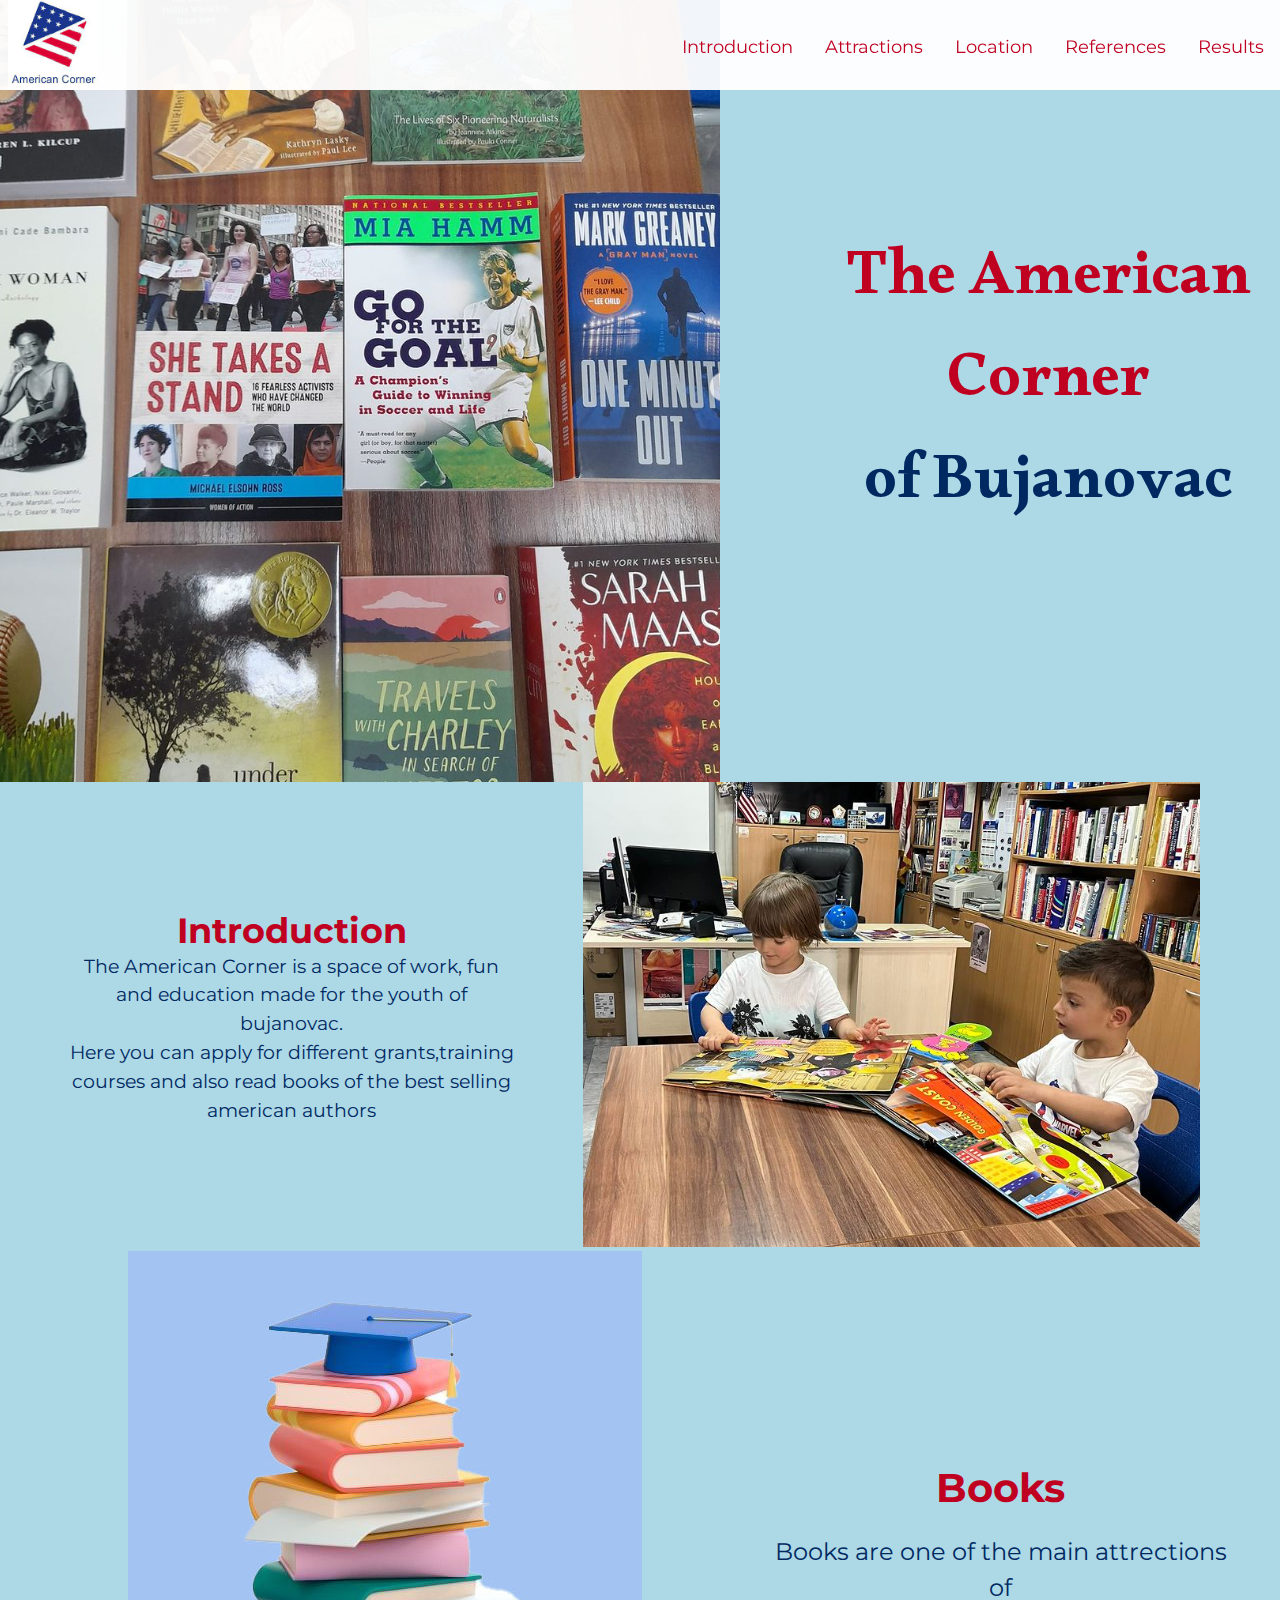
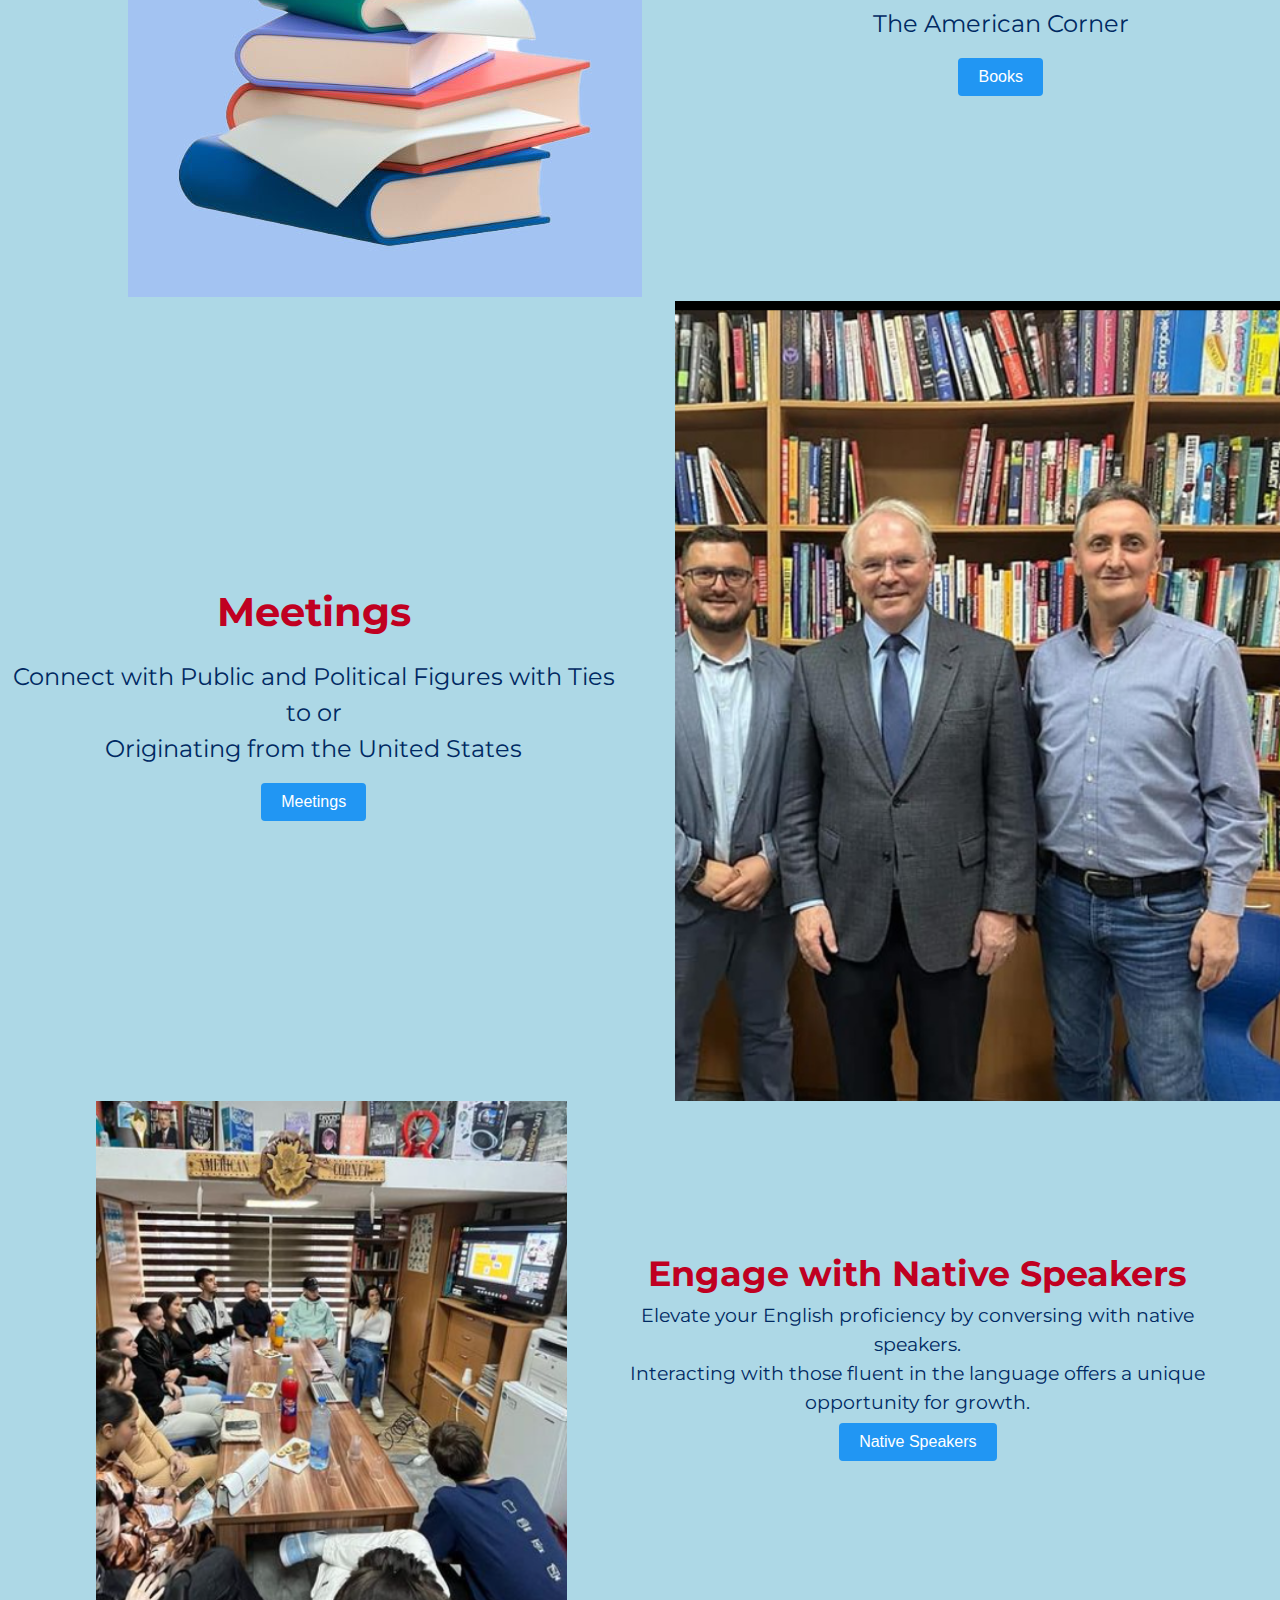
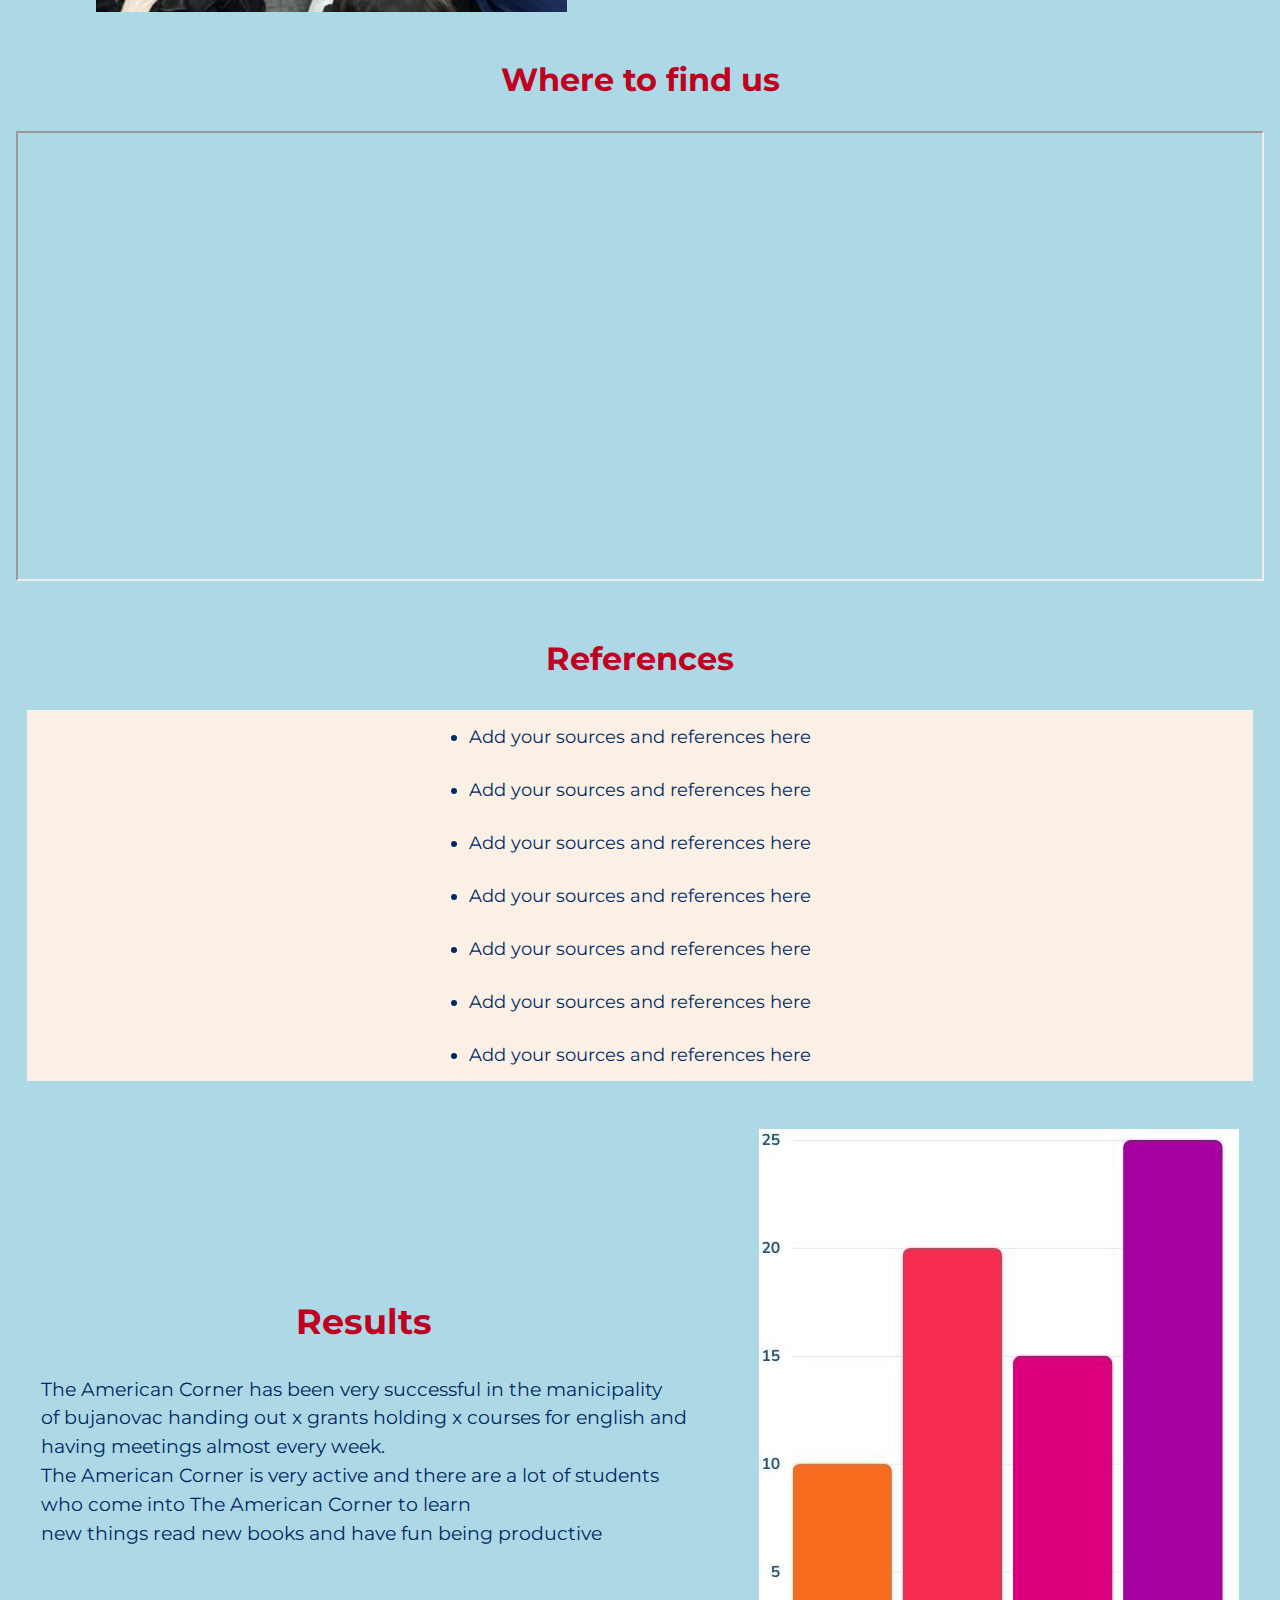
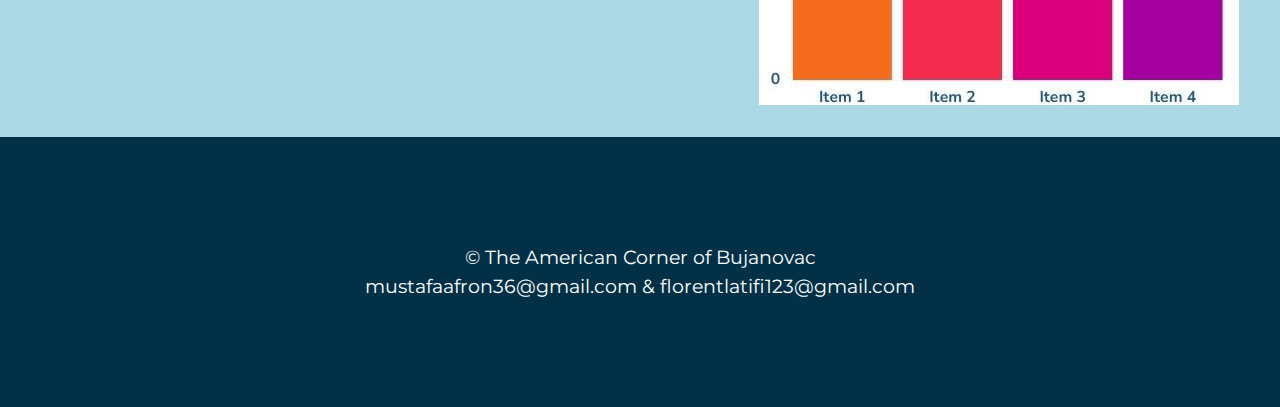
==== commit ae3bc72f: "update" ====
--- a/American Corner/index.html
+++ b/American Corner/index.html
@@ -9,9 +9,9 @@
     <script defer src="./script.js"></script>
   </head>
   <body>
-    <header class="header">
+    <header class="header" id="header">
       <nav class="nav sticky" id="nav">
-        <img
+        <img 
           src="./images/download.jpg"
           alt="American Corner Logo"
           class="logo"
@@ -48,7 +48,7 @@
       </div>
     </main>
 
-    <section class="attractions">
+    <section id="attractions">
       <div class="books">
         <div class="books-img">
           <img src="images/AC.jpg" class="attr-img" />
@@ -105,7 +105,7 @@
         class="location-map"
       ></iframe>
     </section>
-
+<br><br>
     <section class="references" id="references">
       <h1 class="references-title">References</h1>
 
--- a/American Corner/css/style.css
+++ b/American Corner/css/style.css
@@ -49,6 +49,10 @@
   text-decoration: none;
   color: var(--blue);
   padding-top: 1.2rem;
+}
+.nav-list a:hover{
+  text-decoration: underline;
+
 }
 
 .nav-list {
@@ -259,7 +263,6 @@
 
 .references {
   margin-top: 3rem;
-  background-color: white;
   margin: 0 1rem 0 1rem;
 }
 .references-list {
@@ -267,6 +270,7 @@
   flex-direction: column;
   justify-content: center;
   align-items: center;
+  background-color: #FAF0E6;
 }
 
 .results {
